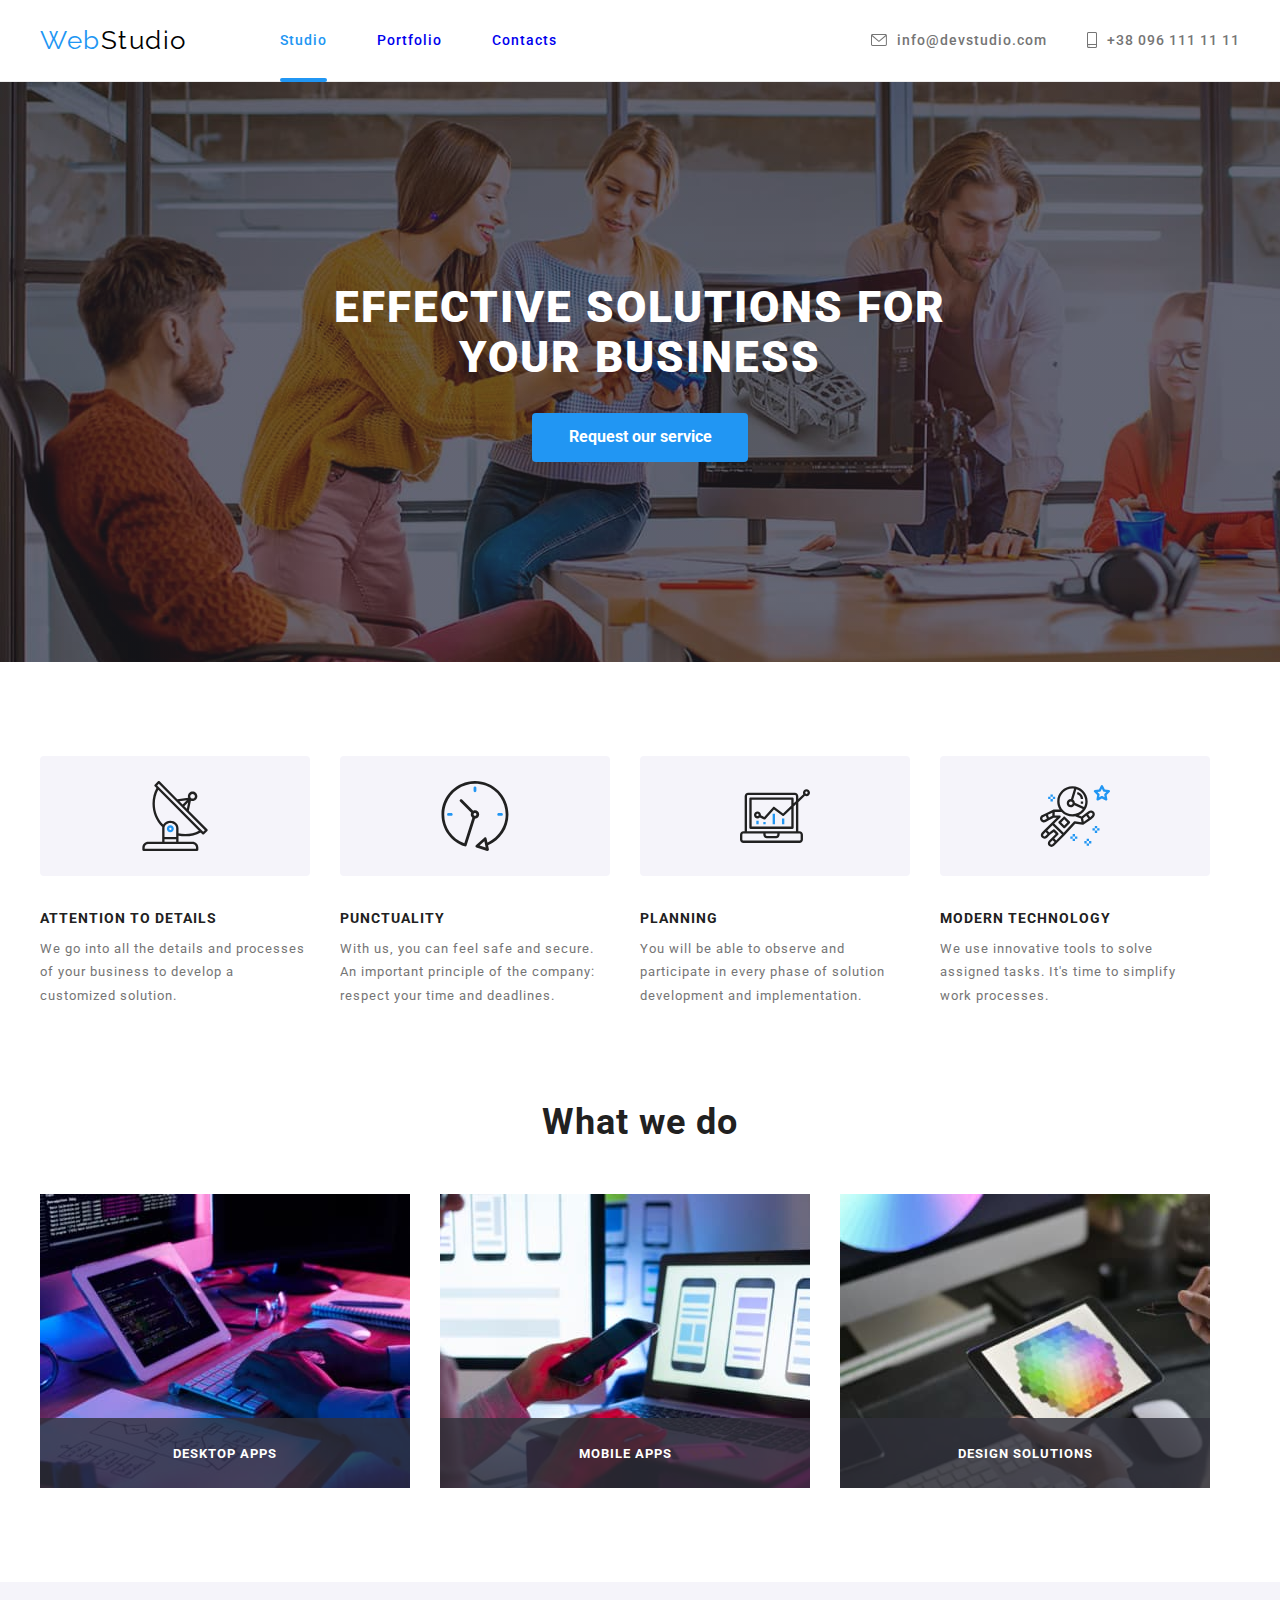
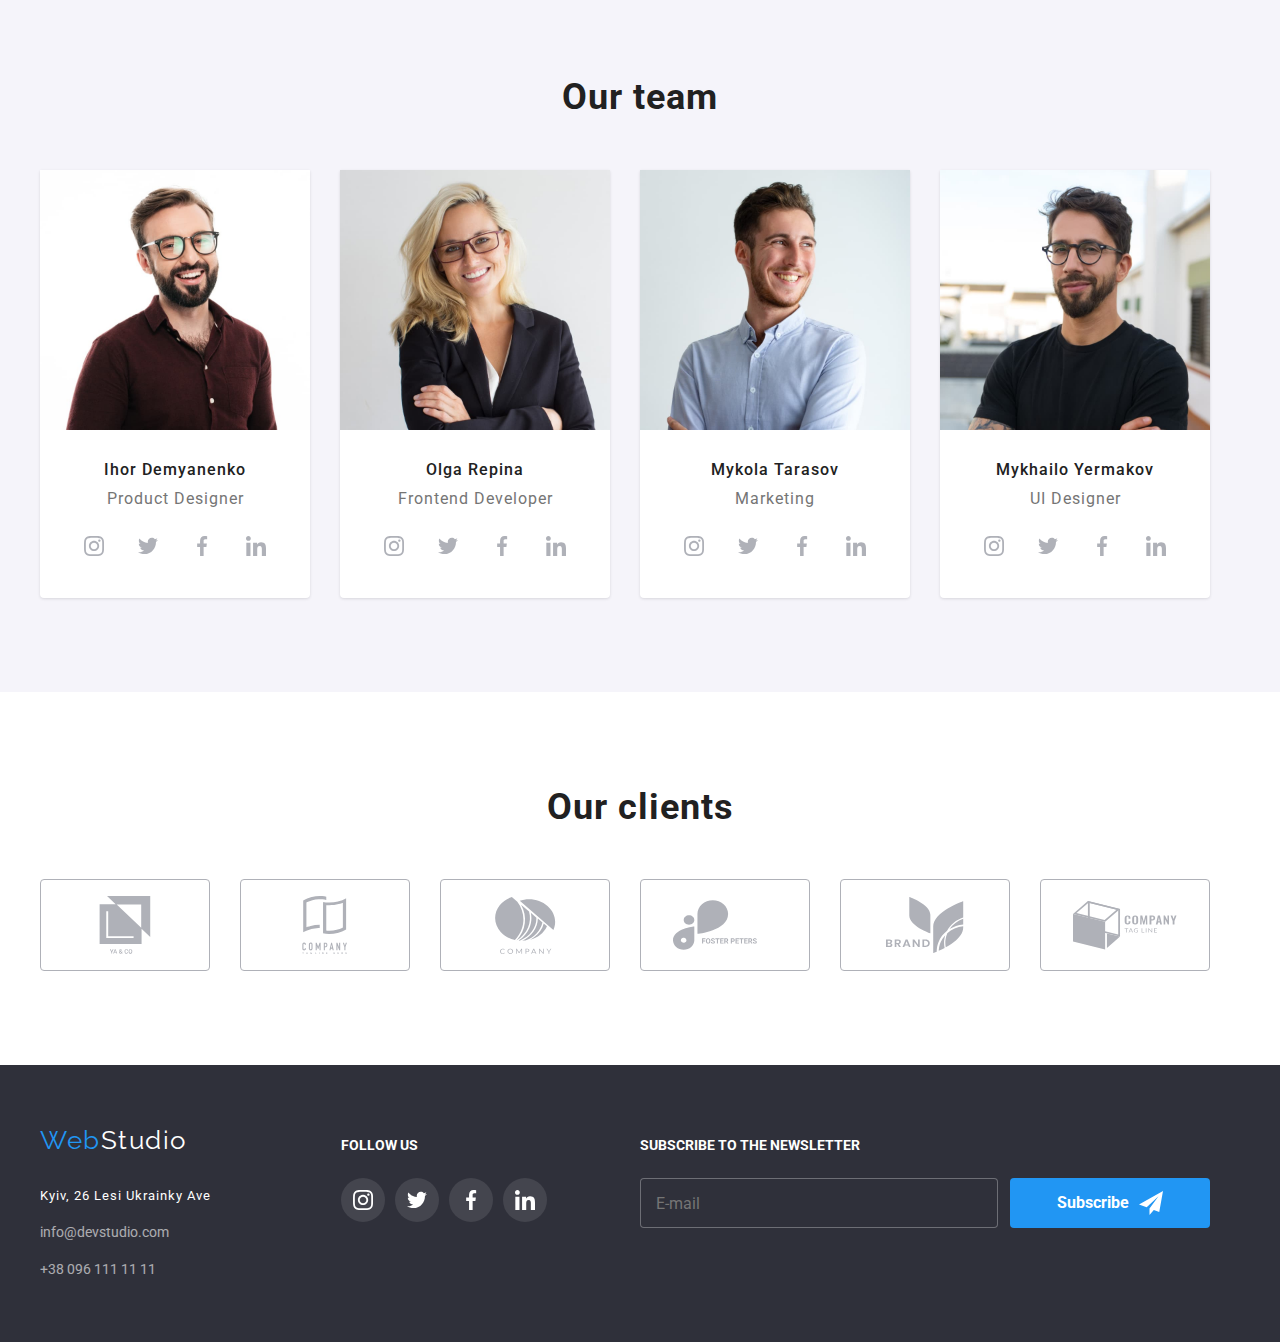
==== index.html @ 7ec3dda8 "1st commit from last repo" ====
<!DOCTYPE html>
<html lang="en">
<head>
    <meta charset="UTF-8">
    <meta name="viewport" content="width=device-width, initial-scale=1.0">
    <title>Web Studio</title>
    <link rel="shortcut icon" href="/images/WSLogo.png" type="image/png">
    <link rel="preconnect" href="https://fonts.googleapis.com">
    <link rel="preconnect" href="https://fonts.gstatic.com" crossorigin>
    <link href="https://fonts.googleapis.com/css2?family=Raleway:wght@700&family=Roboto:wght@400;500;700;900&display=swap" rel="stylesheet">
    <link
    rel="stylesheet"
    href="https://cdnjs.cloudflare.com/ajax/libs/modern-normalize/2.0.0/modern-normalize.min.css"
     />
    <link rel="stylesheet" href="./css/styles.css">
</head>
<body>
<!--Header-->
    <header class="header">
<div class="container">
    <nav class="header-nav">
        <!-- Logo -->
        <a class="logo" href="./index.html"><span class="logo-web">Web</span><span class="logo-studio">Studio</span></a>
        <!-- Navigation -->
        <ul class="navigation">
            <li><a class="link current" href="./index.html">Studio</a></li>
            <li><a class="link" href="./portfolio.html">Portfolio</a></li>
            <li><a class="link" href="./contacts.html">Contacts</a></li>
        </ul>
        <div class="header-contacts">
            <a class="header-contacts-item" href="info@devstudio.com">
                <svg class="header-icon" width="16" height="12">
                    <use href="./images/icons.svg#mailIcon"></use>
                </svg>
                info@devstudio.com</a>
            <a class="header-contacts-item" href="tel:+380961111111">
                <svg class="header-icon" width="10" height="16">
                    <use href="./images/icons.svg#phoneIcon"></use>
                </svg>
                +38 096 111 11 11</a>
        </div>  
    </nav>
</div>
    </header>
<!-- Main -->
    <main>
<!-- Hero -->
        <section class="hero overlay">
            <h1 class="hero-title">Effective solutions for <br> your business</h1>
            <button data-modal-open type="button" class="hero-button">Request our service</button>
        </section>
<!-- Advantages -->
        <section class="section no-padding-bottom">
            <div class="container">
            <h2 class="advantages-title">Our advantages</h2>
            <ul class="advantages-list">
                <li class="advantages-item icon-antenna">
                    <svg class="advantages-icon">
                        <use href="./images/icons.svg#antennaIcon"></use>
                    </svg>
                    <h3>ATTENTION TO DETAILS</h3>
                    <p>We go into all the details and processes of your business to develop a customized solution.</p>
                </li>
                <li class="advantages-item icon-clock">
                    <svg class="advantages-icon">
                        <use href="./images/icons.svg#clockIcon"></use>
                    </svg>
                    <h3>PUNCTUALITY</h3>
                    <p>With us, you can feel safe and secure. An important principle of the company: respect your time and deadlines.</p>
                </li>
                <li class="advantages-item icon-schedule">
                    <svg class="advantages-icon">
                        <use href="./images/icons.svg#scheduleIcon"></use>
                    </svg>
                    <h3>PLANNING</h3>
                    <p>You will be able to observe and participate in every phase of solution development and implementation.</p>
                </li>
                <li class="advantages-item icon-astronaut">
                    <svg class="advantages-icon">
                        <use href="./images/icons.svg#astronautIcon"></use>
                    </svg>
                    <h3>MODERN TECHNOLOGY</h3>
                    <p>We use innovative tools to solve assigned tasks. It's time to simplify work processes.</p>
                </li>
            </ul>
        </div>
        </section>
<!-- What apps we doing -->
        <section class="section">
            <div class="container">
            <h2>What we do</h2>
            <ul class="doing-list">
                <li class="doing-item">
                    <img src="./images/pcImg.jpg" alt="PC apps" width="370">
                    <p class="doing-item-overlay">DESKTOP APPS</p>
                </li>
                <li class="doing-item">
                    <img src="./images/mobileImg.jpg" alt="Mobile apps" width="370">
                    <p class="doing-item-overlay">MOBILE APPS</p>
                </li>
                <li class="doing-item">
                    <img src="./images/tabletImg.jpg" alt="Tablet apps" width="370">
                    <p class="doing-item-overlay">DESIGN SOLUTIONS</p>
                </li>
            </ul>
        </div>
        </section>
<!-- Our team -->
        <section class="section team-section">
            <div class="container">
            <h2>Our team</h2>
            <ul class="team-list">
                <li class="team-list-item">
                    <img src="./images/teamImg1.jpg" alt="Ihor Demyanenko" width="270">
                        <h3 class="team-name">Ihor Demyanenko</h3>
                        <p class="job-title">Product Designer</p>
                <ul class="social-list">
                    <li class="social-list-item">
                        <a href="instagram.com">
                            <svg class="social-icon">
                                <use href="./images/icons.svg#instagramIcon"></use>
                            </svg>
                        </a>
                    </li>
                    <li class="social-list-item">
                        <a href="twitter.com">
                            <svg class="social-icon">
                                <use href="./images/icons.svg#twitterIcon"></use>
                            </svg>
                        </a>
                    </li>
                    <li class="social-list-item">
                        <a href="facebook.com">
                            <svg class="social-icon">
                                <use href="./images/icons.svg#facebookIcon"></use>
                            </svg>
                        </a>
                    </li>
                    <li class="social-list-item">
                        <a href="linkedin.com">
                            <svg class="social-icon">
                                <use href="./images/icons.svg#linkedinIcon"></use>
                            </svg>
                        </a>
                    </li>
                </ul>
                </li>
                <li class="team-list-item">
                  <img src="./images/teamImg2.jpg" alt="Olga Repina" width="270">
                        <h3 class="team-name">Olga Repina</h3>
                        <p class="job-title">Frontend Developer</p>
                    <ul class="social-list">
                        <li class="social-list-item">
                            <a href="instagram.com">
                                <svg class="social-icon">
                                    <use href="./images/icons.svg#instagramIcon"></use>
                                </svg>
                            </a>
                        </li>
                        <li class="social-list-item">
                            <a href="twitter.com">
                                <svg class="social-icon">
                                    <use href="./images/icons.svg#twitterIcon"></use>
                                </svg>
                            </a>
                        </li>
                        <li class="social-list-item">
                            <a href="facebook.com">
                                <svg class="social-icon">
                                    <use href="./images/icons.svg#facebookIcon"></use>
                                </svg>
                            </a>
                        </li>
                        <li class="social-list-item">
                            <a href="linkedin.com">
                                <svg class="social-icon">
                                    <use href="./images/icons.svg#linkedinIcon"></use>
                                </svg>
                            </a>
                        </li>
                    </ul>
                </li>
                <li class="team-list-item">
                  <img src="./images/teamImg3.jpg" alt="Mykola Tarasov" width="270">
                        <h3 class="team-name">Mykola Tarasov</h3>
                        <p class="job-title">Marketing</p>
                    <ul class="social-list">
                        <li class="social-list-item">
                            <a href="instagram.com">
                                <svg class="social-icon">
                                    <use href="./images/icons.svg#instagramIcon"></use>
                                </svg>
                            </a>
                        </li>
                        <li class="social-list-item">
                            <a href="twitter.com">
                                <svg class="social-icon">
                                    <use href="./images/icons.svg#twitterIcon"></use>
                                </svg>
                            </a>
                        </li>
                        <li class="social-list-item">
                            <a href="facebook.com">
                                <svg class="social-icon">
                                    <use href="./images/icons.svg#facebookIcon"></use>
                                </svg>
                            </a>
                        </li>
                        <li class="social-list-item">
                            <a href="linkedin.com">
                                <svg class="social-icon">
                                    <use href="./images/icons.svg#linkedinIcon"></use>
                                </svg>
                            </a>
                        </li>
                    </ul>
                </li>
                <li class="team-list-item">
                    <img src="./images/teamImg4.jpg" alt="Mykhailo Yermakov" width="270">
                        <h3 class="team-name">Mykhailo Yermakov</h3>
                        <p class="job-title">UI Designer</p>
                    <ul class="social-list">
                        <li class="social-list-item">
                            <a href="instagram.com">
                                <svg class="social-icon">
                                    <use href="./images/icons.svg#instagramIcon"></use>
                                </svg>
                            </a>
                        </li>
                        <li class="social-list-item">
                            <a href="twitter.com">
                                <svg class="social-icon">
                                    <use href="./images/icons.svg#twitterIcon"></use>
                                </svg>
                            </a>
                        </li>
                        <li class="social-list-item">
                            <a href="facebook.com">
                                <svg class="social-icon">
                                    <use href="./images/icons.svg#facebookIcon"></use>
                                </svg>
                            </a>
                        </li>
                        <li class="social-list-item">
                            <a href="linkedin.com">
                                <svg class="social-icon">
                                    <use href="./images/icons.svg#linkedinIcon"></use>
                                </svg>
                            </a>
                        </li>
                    </ul>
                </li>
            </ul>
        </div>
        </section>
    </main>
<!-- Our clients -->
        <section class="section">
        <div class="container">
            <h2>Our clients</h2>
            <ul class="clients-list">
                <a href="">
                    <li class="clients-list-item">
                        <svg class="client-icon">
                            <use href="./images/icons.svg#clientIcon1"></use>
                        </svg>
                    </li>
                </a>
                <a href="">
                    <li class="clients-list-item">
                        <svg class="client-icon">
                            <use href="./images/icons.svg#clientIcon2"></use>
                        </svg>
                    </li>
                </a>
                <a href="">
                    <li class="clients-list-item">
                        <svg class="client-icon">
                            <use href="./images/icons.svg#clientIcon3"></use>
                        </svg>
                    </li>
                </a>
                <a href="">
                    <li class="clients-list-item">
                        <svg class="client-icon">
                            <use href="./images/icons.svg#clientIcon4"></use>
                        </svg>
                    </li>
                </a>
                <a href="">
                    <li class="clients-list-item">
                        <svg class="client-icon">
                            <use href="./images/icons.svg#clientIcon5"></use>
                        </svg>
                    </li>
                </a>
                <a href="">
                    <li class="clients-list-item">
                        <svg class="client-icon">
                            <use href="./images/icons.svg#clientIcon6"></use>
                        </svg>
                    </li>
                </a>
            </ul>
        </div>
        </section>
<!-- Footer -->
    <footer class="footer">
    <div class="container footer-blocks">
<!-- Logo -->
    <div class="logo-address-block">
        <a class="logo" href="./index.html"><span class="logo-web">Web</span><span class="logo-studio-footer">Studio</span></a>
<!-- Address -->
        <address class="footer-address-block">
                <p class="footer-address">Kyiv, 26 Lesi Ukrainky Ave</p>
                <a class="footer-contacts-item email" href="info@devstudio.com">info@devstudio.com</a> <br>
                <a class="footer-contacts-item" href="tel:+380961111111">+38 096 111 11 11</a>
        </address>
    </div>
<!-- Follow Us -->
        <div class="follow-us-block">
            <strong class="follow-title">FOLLOW US</strong>
            <ul class="follow-list">
                <li class="follow-list-item">
                    <a href="instagram.com">
                        <svg class="social-icon">
                            <use href="./images/icons.svg#instagramIcon"></use>
                        </svg>
                    </a>
                </li>
                <li class="follow-list-item">
                    <a href="twitter.com">
                        <svg class="social-icon">
                            <use href="./images/icons.svg#twitterIcon"></use>
                        </svg>
                    </a>
                </li>
                <li class="follow-list-item">
                    <a href="facebook.com">
                        <svg class="social-icon">
                            <use href="./images/icons.svg#facebookIcon"></use>
                        </svg>
                    </a>
                </li>
                <li class="follow-list-item">
                    <a href="linkedin.com">
                        <svg class="social-icon">
                            <use href="./images/icons.svg#linkedinIcon"></use>
                        </svg>
                    </a>
                </li>
            </ul>
        </div>
 <!-- Subscribe -->
        <div class="subscribe-block">
            <strong class="follow-title">SUBSCRIBE TO THE NEWSLETTER</strong>
            <form class="subscribe-form">
                <label for="user-email">
                  <input id="user-email" class="email-input" type="email" name="email" placeholder="E-mail" required />
                </label>
                <button class="subscribe-button" type="submit">Subscribe
                    <svg class="send-icon" width="24" height="24">
                        <use href="./images/icons.svg#sendIcon"></use>
                    </svg>
                </button>
              </form>
        </div>
    </div>
    </footer>
<!-- MODAL -->
    <div class="backdrop is-hidden" data-modal>
        <div class="modal">
            <button data-modal-close class="close-button">
                <svg class="close-icon">
                    <use href="./images/icons.svg#closeIcon"></use>
                </svg>
            </button>
            <p class="modal-title">Leave your details, we will call you back</p>
            <form class="client-form" name="client-form" autocomplete="off">
            <div class="form-field">
                <label class="label-title" for="name">
                  Name
                </label>
                <input class="form-input" type="text" name="name" id="name" required />
                <svg class="new-client-icon" width="12" height="12">
                    <use href="./images/icons.svg#clientNameIcon"></use>
                </svg>
            </div>
            <div class="form-field">
                <label class="label-title" for="phone">
                  Phone number  
                </label>
                <input class="form-input" type="tel" name="phone" id="phone" required />
                <svg class="new-client-icon" width="13" height="13">
                    <use href="./images/icons.svg#clientPhoneIcon"></use>
                </svg>
            </div>
            <div class="form-field">
                <label class="label-title" for="email">
                  Email
                </label>
                <input class="form-input" type="email" name="email" id="email" required />
                <svg class="new-client-icon" width="15" height="12">
                    <use href="./images/icons.svg#clientMailIcon"></use>
                </svg>
            </div>
            <div class="form-field">
                <label class="label-title" for="message">
                  Message
                </label>
                <textarea class="form-message" name="message" id="message" placeholder="Enter your message here..."></textarea>
            </div>   
                <label class="checkbox-label">
                <input type="checkbox" class="checkbox" name="checkbox" unchecked />
                <svg class="checkbox-icon" width="16" height="15">
                    <use class="icon-unchecked" href="./images/icons.svg#uncheckIcon"></use>
                    <use class="icon-checked" href="./images/icons.svg#checkIcon"></use>
                </svg>
                I agree and accept<a href=""><span class="text-agreement">The terms of the agreement</span></a>
                </label>
                <button class="input-button" type="submit">Submit</button>
              </form>
        </div>
    </div>
    <script src="./js/modal.js"></script>
</body>
</html>
---- css/styles.css ----
:root {
    --accent-color: #2196F3;
    --secondary-color: #757575;
    --white-color: #FFFFFF;
    --background-color: #2F303A;
    --background-secondary-color: #F5F4FA;
}

html {
    box-sizing: border-box;
}

*, 
*::before,
*::after {
    box-sizing: inherit;
}

body {
    font-family: 'Roboto', sans-serif;
    color: #212121;
}

a {
    text-decoration: none;
    padding: 0;
    margin: 0;
}

a:visited {
    color: inherit;
}

h1 {
    margin-top: 0;
    margin-right: auto;
    margin-bottom: 0;
    margin-left: auto;
}

h2 {
    font-weight: 700;
    font-size: 36px;
    line-height: 1.2;
    letter-spacing: 1px;
    text-align: center;

    margin-top: 0;
    margin-right: auto;
    margin-bottom: 50px;
    margin-left: auto;
}

h3 {
    font-weight: 700;
    font-size: 14px;
    line-height: 1.2;
    letter-spacing: 1px;

    margin-top: 0;
    margin-right: auto;
    margin-bottom: 10px;
    margin-left: auto;
}

p {
    font-size: 13px;
    line-height: 1.8;
    letter-spacing: 1px;
    color: var(--secondary-color);
    margin: 0;
  
}

ul {
    list-style: none;
    padding: 0;
    margin: 0;
}

address {
    font-style: normal;
}

.container {
    width: 1230px;
    padding-left: 15px;
    padding-right: 15px;
    margin-right: auto;
    margin-left: auto;
}

.section {
    padding-top: 94px;
    padding-bottom: 94px;
}

.section.no-padding-bottom {
    
    padding-bottom: 0;
}

.section.no-padding-top {
    padding-top: 0;
}

/* HEADER */

.logo {
    font-family: 'Raleway';
    font-size: 26px;
    line-height: 1.2;
    letter-spacing: 1.5px;

}
.logo-web {
    color: var(--accent-color);
    

}

.logo-studio {
    color: #000000;
}

.link {
    display: block;
    padding-top: 32px;
    padding-bottom: 32px;

    font-weight: 500;
    font-size: 14px;
    line-height: 1.2;
    letter-spacing: 1px;

    transition: color 250ms cubic-bezier(0.4, 0, 0.2, 1);
}

.link:hover, 
.link:focus {
    color: var(--accent-color);
}

.link.current {
    position: relative;
 
    color: var(--accent-color);
}

.link.current::after {
    position: absolute;
    bottom: -1px;
    left: 0;
    content: '';
    width: 100%;
    height: 4px;
    border-radius: 2px;

    background-color: var(--accent-color);
}

.header {
    border-bottom: solid 1px;
    border-color: #ECECEC;
}

.header-nav {
    display: flex;
    align-items: center;
}

.navigation {
    display: flex;
    gap: 50px;
    margin-left: 93px;
}

.header-contacts {
    display: flex;
    gap: 40px;
    margin-left: auto;
}

.header-icon {
    margin-right: 10px;
}

.header-contacts-item {
    display: inline-flex;
    align-items: center;
    padding-top: 32px;
    padding-bottom: 32px;

    color: var(--secondary-color);
    font-weight: 500;
    font-size: 14px;
    line-height: 1.2;
    letter-spacing: 1px;

    fill: var(--secondary-color);

    transition: color 250ms cubic-bezier(0.4, 0, 0.2, 1),
                fill 250ms cubic-bezier(0.4, 0, 0.2, 1);
}

.header-contacts-item:hover,
.header-contacts-item:focus {
    color: var(--accent-color);
    fill: var(--accent-color);
}

/* STUDIO PAGE */

/* HERO */

.overlay {
    max-width: 1600px;
    margin-left: auto;
    margin-right: auto;
    background-image: linear-gradient(to right,
    rgba(47, 48, 58, 0.4),
    rgba(47, 48, 58, 0.4)
), url("../images/heroImg.jpeg");
    background-color: var(--background-color);
}

.hero {
    display: flex;
    flex-direction: column;
    align-items: center;
  
}

.hero-title {
    color: var(--white-color);
    text-transform: uppercase;
    text-align: center;
    font-weight: 900;
    font-size: 44px;
    line-height: 1,36;
    letter-spacing: 2px;

    margin-top: 200px;
    margin-bottom: 30px;
}

.hero-button {
    font-weight: 700;
    line-height: 1.8;
    text-align: center;
    background-color: var(--accent-color);
    color: var(--white-color);

    width: 216px;
    padding: 10px 32px;
    margin-bottom: 200px;
    border-radius: 4px;
    border:none;
    cursor: pointer;

    transition: background-color 250ms cubic-bezier(0.4, 0, 0.2, 1),
                color 250ms cubic-bezier(0.4, 0, 0.2, 1);
}

.hero-button:hover,
.hero-button:focus {
    background-color: var(--white-color);
    color: var(--accent-color);  
}

/* ADVANTEGES */

.advantages-title {
    display: none;
}

.advantages-list {
    display: flex;
    gap: 30px;
}

.advantages-item {
    width: 270px;
}

.advantages-icon {
    width: 270px;
    height: 120px;
    padding: 25px 100px;
    background-color: var(--background-secondary-color);
    border-radius: 4px;
    margin-bottom: 30px;
}

/* DOING LIST */

.doing-list {
    
    display: flex;
    gap: 30px;
}

.doing-item {
    display: flex;
    position: relative;
}

.doing-item-overlay {
    display: flex;
    position: absolute;
    left: 0;
    bottom: 0;
    width: 370px;
    height: 70px;
    align-items: center;
    justify-content: center;

    font-weight: 700;
    line-height: 1.17;
    color: var(--white-color);
    letter-spacing: 1px;
    background-color: rgba(47, 48, 58, 0.8);
}

/* OUR TEAM */

.team-section {
    background-color: var(--background-secondary-color);
}

.team-list {
    display: flex;
    gap: 30px;

}

.team-list-item {
    display: flex;
    flex-direction: column;
    text-align: center;
    background-color: var(--white-color);

    border-bottom-right-radius: 4px;
    border-bottom-left-radius: 4px;

    box-shadow: 0px 2px 1px 0px rgba(0, 0, 0, 0.2);
    box-shadow: 0px 1px 1px 0px rgba(0, 0, 0, 0.14);
    box-shadow: 0px 1px 3px 0px rgba(0, 0, 0, 0.12);


    transition: box-shadow 250ms cubic-bezier(0.4, 0, 0.2, 1);
}

.team-list-item:hover,
.team-list-item:focus {
    box-shadow: 0px 4px 4px 0px rgba(0, 0, 0, 0.25);
}

.team-name {
    font-size: 16px;
    font-weight: 500;

    margin-top: 30px;
    margin-bottom: 10px;
}
.job-title {
    font-size: 16px;
    line-height: 1.2;
}

.social-list {
    display: flex;
    gap: 10px;
    justify-content: center;
    margin-top: 16px;
    margin-bottom: 30px;
}

.social-list-item {
    display: flex;
    justify-content: center;
    align-items: center;
    width: 44px;
    height: 44px;
    padding: 12px;
    background-color: var(--white-color);
    border-radius: 50px;
    cursor: pointer;

    fill: #AFB1B8;

    transition: background-color 250ms cubic-bezier(0.4, 0, 0.2, 1),
                fill 250ms cubic-bezier(0.4, 0, 0.2, 1);
}

.social-list-item:hover,
.social-list-item:focus {
    background-color: var(--accent-color);
    fill: var(--white-color);
}

.social-icon {
    display: block;
    width: 20px;
    height: 20px;
}

/* OUR CLIENTS */

.clients-list {
    display: flex;
    gap: 30px;
}

.clients-list-item {
    display: flex;
    justify-content: center;
    width: 170px;
    height: 92px;
    border: 1px solid #AFB1B8;
    border-radius: 4px;
    background-size: contain;
    padding: 16px 32px;
    background-size: contain;
    fill: #AFB1B8;

    transition: border-color 250ms cubic-bezier(0.4, 0, 0.2, 1),
                fill 250ms cubic-bezier(0.4, 0, 0.2, 1);
}

.clients-list-item:hover,
.clients-list-item:focus {
    border-color: var(--accent-color);
    fill: var(--accent-color);
}

/* FOOTER */

.footer {
    background-color: var(--background-color);
    padding-top: 60px;
    padding-bottom: 60px;
}

.logo-studio-footer {
    color: var(--white-color);
}

.footer-blocks {
    display: flex;
}

.logo-address-block {
    display: flex;
    flex-direction: column;
}
.footer-address-block {
    display: block;
    flex-direction: column;
    width: 231px;
}
.footer-address {
    color: var(--white-color);
    margin-top: 28px;
}

.footer-contacts-item {
    font-size: 14px;
    line-height: 1.8;
    letter-spacing: 1 px;
    color: var(--white-color);
    opacity: 0.6;

    transition: color 250ms cubic-bezier(0.4, 0, 0.2, 1);
}

.footer-contacts-item:hover,
.footer-contacts-focus {
    color: var(--accent-color);
}

.email {
    display: inline-block;
    margin-bottom: 12px;
    margin-top: 12px;
}

.follow-us-block {
    display: flex;
    flex-direction: column;
    margin-top: 8px;
    margin-left: 70px;
    gap: 20px;
}

.follow-title {
    font-size: 14px;
    line-height: 1.8;
    letter-spacing: 1 px;
    color: var(--white-color);
}

.follow-list {
    display: flex;
    gap: 10px;
}

.follow-list-item {
    display: flex;
    justify-content: center;
    align-items: center;
    width: 44px;
    height: 44px;
    padding: 12px;
    background-color: rgba(255, 255, 255, 0.1);
    border-radius: 50px;
    cursor: pointer;

    fill: var(--white-color);

    transition: background-color 250ms cubic-bezier(0.4, 0, 0.2, 1);
}

.follow-list-item:hover,
.follow-list-item:focus {
    background-color: var(--accent-color);
}

.folow-list-img {
    display: block;
}

.subscribe-block {
    display: flex;
    flex-direction: column;
    margin-top: 8px;
    margin-left: 93px;
    gap: 20px;
}

.subscribe-form {
    display: flex;
    gap: 12px;
}

.email-input {
    width: 358px;
    height: 50px;
    padding-top: 15px;
    padding-bottom: 15px;
    padding-left: 15px;
    background-color: var(--background-color);
    border: rgba(255, 255, 255, 0.3) solid 1px;
    border-radius: 4px;
   
    color: var(--accent-color);

    transition: border 250ms cubic-bezier(0.4, 0, 0.2, 1);
   
}

.email-input:hover,
.email-input:focus {
    border: var(--accent-color) solid 1px;
}

.subscribe-button {
    display: inline-flex;
    justify-content: center;
    align-items: center;
    width: 200px;
    height: 50px;
    padding-top: 10px;
    padding-bottom: 10px;
    cursor: pointer;

    font-weight: 700;
    line-height: 1.8;
    text-align: center;
    background-color: var(--accent-color);
    color: var(--white-color);
    border: none;
    border-radius: 4px;

    transition: background-color 250ms cubic-bezier(0.4, 0, 0.2, 1),
                color 250ms cubic-bezier(0.4, 0, 0.2, 1);
}

.subscribe-button:hover,
.subscribe-button:focus {
    background-color: var(--white-color);
    color: var(--accent-color);  
}

.send-icon {
    margin-left: 10px;
    fill: var(--white-color);

    transition: fill 250ms cubic-bezier(0.4, 0, 0.2, 1);
}

.subscribe-button:hover .send-icon,
.subscribe-button:focus .send-icon {
    fill: var(--accent-color); 
}

/* MODAL */

.backdrop {
    position: fixed;
    top: 0;
    left: 0;
    width: 100%;
    height: 100%;
    background-color: rgba(0, 0, 0, 0.2);
    opacity: 1;

    transition: opacity 250ms cubic-bezier(0.4, 0, 0.2, 1);
}

.backdrop.is-hidden {
    opacity: 0;
    pointer-events: none;
}

.backdrop.is-hidden .modal {
    transform: translate(-50%, -50%) scale(0.5);
}

.modal {
    position: absolute;
    top: 50%;
    left: 50%;
    width: 528px;
    height: 581px;
    background-color: rgba(255, 255, 255, 1);

    transform: translate(-50%, -50%) scale(1);
    transition: transform 250ms cubic-bezier(0.4, 0, 0.2, 1);
}

.close-button {
    position: absolute;
    top: 17px;
    right: 17px;
    width: 30px;
    height: 30px;

    display: flex;
    justify-content: center;
    align-items: center;

    border-radius: 50%;
    border-color: rgba(0, 0, 0, 0.1);
    background-color: var(--white-color);

    fill: #000000;

    transition: fill 250ms cubic-bezier(0.4, 0, 0.2, 1);
}

.close-button:hover,
.close-button:focus {
    fill: var(--accent-color);
}

.close-icon {
    display: block;
    width: 11px;
    height: 11px;
}

.modal-title {
    margin-top: 40px;
    margin-left: 40px;
    margin-right: 40px;
    margin-bottom: 12px;

    color:#212121;
    font-weight: 700;
    font-size: 20px;
    line-height: 1.2;
    letter-spacing: 1px;
    text-align: center;
}

.client-form {
    display: flex;
    flex-direction: column;
    gap: 10px;
    margin-bottom: 20px;
}

.form-field {
    position: relative;
    display: flex;
    flex-direction: column;
    margin-left: 40px;
    margin-right: 40px;
    gap: 4px;
}

.label-title {

    color: var(--secondary-color);
    font-weight: 400;
    font-size: 12px;
    line-height: 1.2;
    letter-spacing: 1px;
}

.form-input {
    
    width: 100%;
    height: 40px;
    padding-top: 12px;
    padding-right: 15px;
    padding-left: 40px;
    padding-bottom: 12px;
    border: rgba(33, 33, 33, 0.2) solid 1px;
    border-radius: 4px;
    transition: border 250ms cubic-bezier(0.4, 0, 0.2, 1);
    
}

.form-input:focus{
    border: var(--accent-color) solid 1px;

}

.new-client-icon {
    position: absolute;
    top: 32px;
    left: 15px; 
    fill: #212121;
    
    transition: fill 250ms cubic-bezier(0.4, 0, 0.2, 1);
}

.form-field:focus-within .new-client-icon {
    fill: var(--accent-color);
}

.form-message {
    width: 100%;
    height: 120px;
    padding: 12px 16px;
    resize: none;
    border: rgba(33, 33, 33, 0.2) solid 1px;
    border-radius: 4px;

    transition: border 250ms cubic-bezier(0.4, 0, 0.2, 1);
}

.form-message:focus {
    border: var(--accent-color) solid 1px;
  
}

.form-message::placeholder {
    color: rgba(117, 117, 117, 0.5);
}

.checkbox-label {
    display: flex;
    margin-top: 10px;
    margin-left: 50px;
    margin-right: 50px;
    justify-content: center;
    align-items: center;
    text-align: center;
    gap: 4px;
}

.checkbox {
    appearance: none;
}

.icon-checked {
    opacity: 0;
    transition: opacity 250ms cubic-bezier(0.4, 0, 0.2, 1);
  }
  .checkbox:checked + .checkbox-icon .icon-checked  {
    opacity: 1;
  }
  .icon-unchecked {
    opacity: 1;
    transition: opacity 250ms cubic-bezier(0.4, 0, 0.2, 1);
  }
  .checkbox:checked + .checkbox-icon .icon-unchecked  {
    opacity: 0;
  }

.text-agreement {
    color: var(--accent-color);
    text-decoration: underline;
}

.input-button {
    margin-left: auto;
    margin-right: auto;
    margin-top: 20px;
    width: 200px;
    height: 50px;
    padding-top: 10px;
    padding-bottom: 10px;
    cursor: pointer;

    font-weight: 700;
    line-height: 1.8;
    text-align: center;
    background-color: var(--accent-color);
    color: var(--white-color);
    border: none;
    border-radius: 4px;
    box-shadow: 0px 2px 2px 0px rgba(0, 0, 0, 0.15);

    transition: background-color 250ms cubic-bezier(0.4, 0, 0.2, 1),
                color 250ms cubic-bezier(0.4, 0, 0.2, 1),
                box-shadow 250ms cubic-bezier(0.4, 0, 0.2, 1);
}

/* PORTFOLIO PAGE */

/* BUTTONS-LIST */

.buttons-list {
    display: flex;
    justify-content: center;
    gap: 8px;
    margin-bottom: 50px;
}

.buttons-list-item {
    cursor: pointer;
    background-color: var(--background-secondary-color);
    font-family: inherit;
    font-weight: 500;
    font-size: 16px;
    line-height: 1.6;
    letter-spacing: 1px;
    border: none;
    border-radius: 4px;
    
    display: inline-block;
    padding-top: 6px;
    padding-right: 22px;
    padding-bottom: 6px;
    padding-left: 22px;
    text-align: center;

    transition: background-color 250ms cubic-bezier(0.4, 0, 0.2, 1),
                box-shadow 250ms cubic-bezier(0.4, 0, 0.2, 1),
                color 250ms cubic-bezier(0.4, 0, 0.2, 1);
}

.buttons-list-item:hover,
.buttons-list-item:focus {
    background-color: var(--accent-color);
    color: var(--white-color);

    box-shadow: 0px 2px 2px 0px rgba(0, 0, 0, 0.12);
    box-shadow: 0px 1px 2px 0px rgba(0, 0, 0, 0.08);
    box-shadow: 0px 3px 1px 0px rgba(0, 0, 0, 0.1);
}

/* PROJECTS LIST */

.project-list {
    display: flex;
    flex-wrap: wrap;
    gap: 30px;
}

.project-item {
    display: flex;
    flex-direction: column;
    align-items: center;

    box-shadow: 0px 2px 1px 0px rgba(0, 0, 0, 0.2);
    box-shadow: 0px 1px 1px 0px rgba(0, 0, 0, 0.14);
    box-shadow: 0px 1px 3px 0px rgba(0, 0, 0, 0.12);

    transition: box-shadow 250ms cubic-bezier(0.4, 0, 0.2, 1);

}

.project-item:hover,
.project-item:focus {
    box-shadow: 0px 4px 4px 0px rgba(0, 0, 0, 0.25);
}

.project-item-thumb {
    position: relative;
    overflow: hidden;
}

.project-item-text {
    position: absolute;
    top: 0;
    left: 0;

    display: flex;
    align-items: center;
    width: 370px;
    height: 294px;

    color: var(--white-color);
    font-size: 18px;
    line-height: 1.55;
    letter-spacing: 1px;
    background-color: var(--accent-color);
    padding: 63px 24px;
    opacity: 0;

    transform: translateY(-100%);

    transition: opacity 250ms cubic-bezier(0.4, 0, 0.2, 1),
                transform 250ms cubic-bezier(0.4, 0, 0.2, 1);
}

.project-item:hover .project-item-text {
    opacity: 0.9;
    
    transform: translateY(0);
   
}

.project-item:focus .project-item-text {
    opacity: 0.9;
   
    transform: translateY(0);
}

.project-name {
    font-weight: 700;
    font-size: 18px;
    line-height: 2;
    letter-spacing: 1px;

    width: 322px;
    margin-top: 20px;
    margin-right: 24px;
    margin-left: 24px;
    margin-bottom: 4px;
}

.project-subvision {
    font-size: 16px;
    line-height: 1.8;

    margin-bottom: 20px; 
    margin-right: 24px;
    margin-left: 24px;   
}
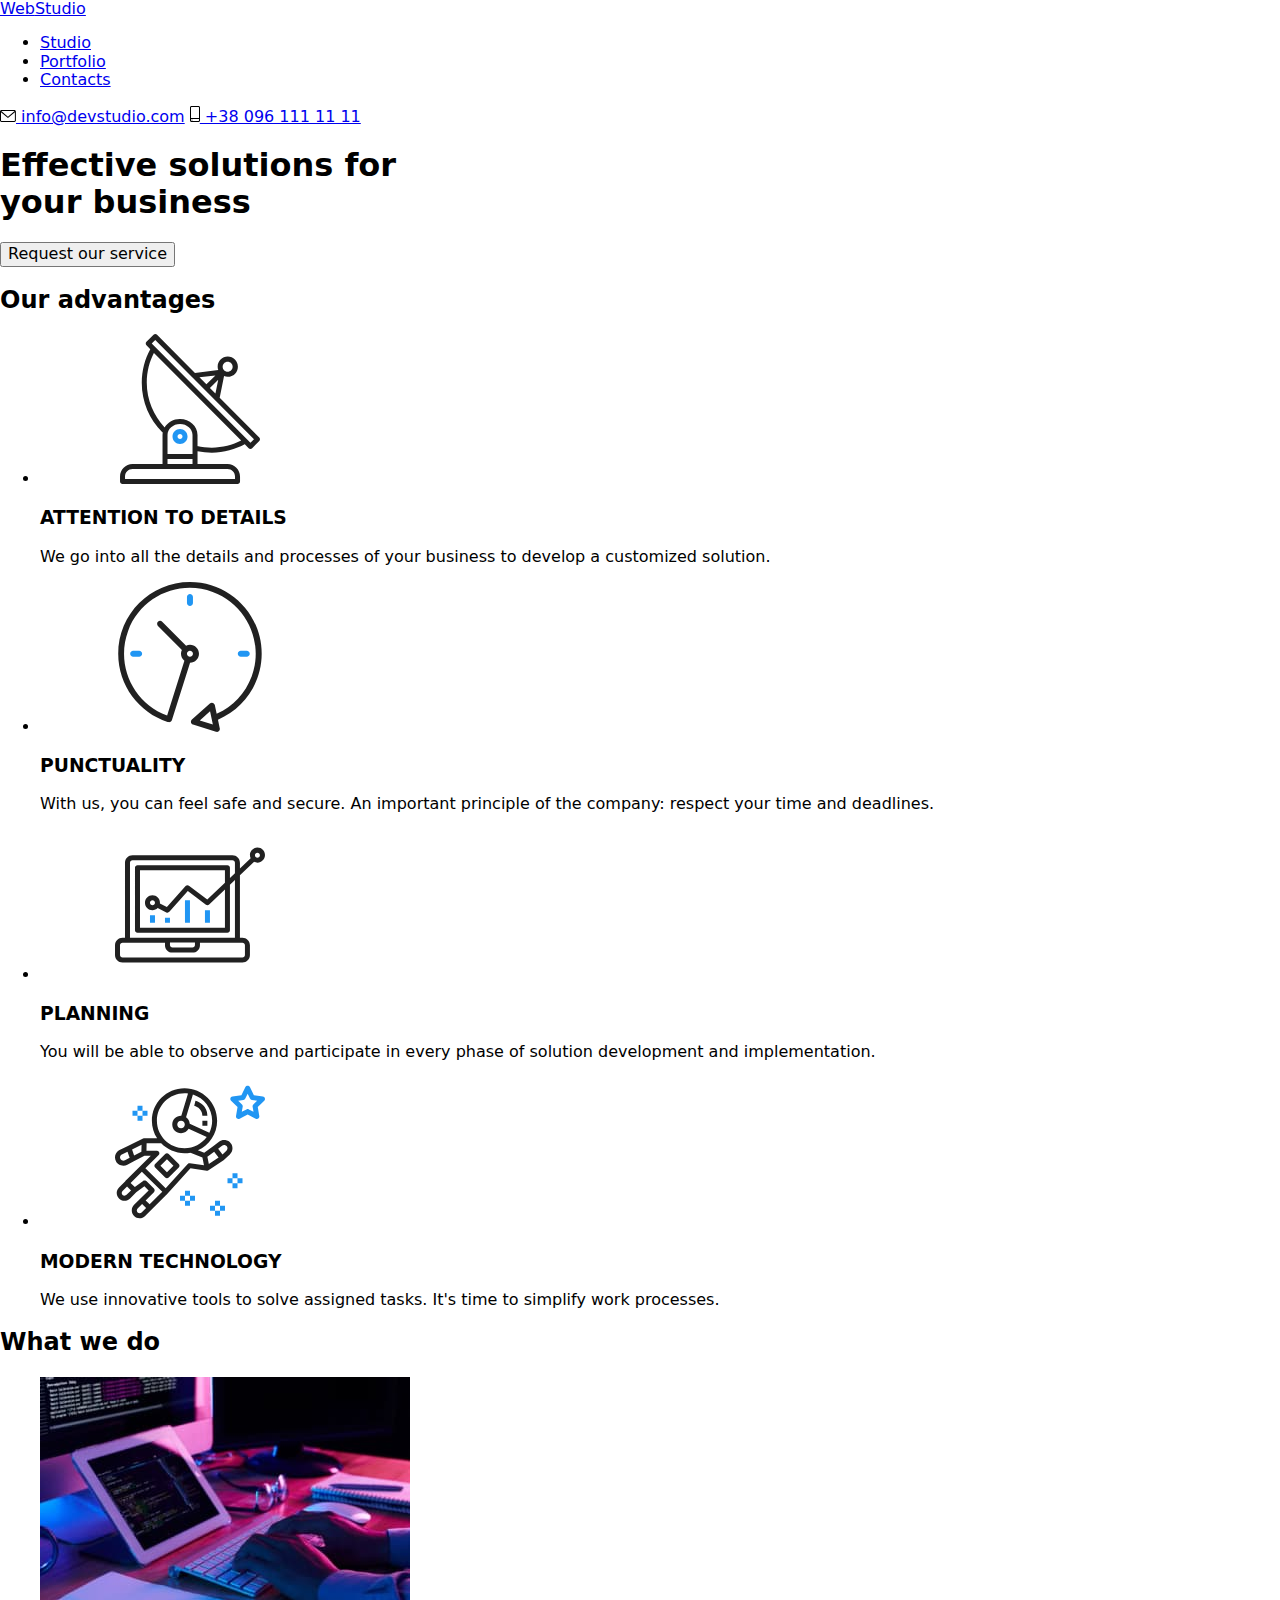
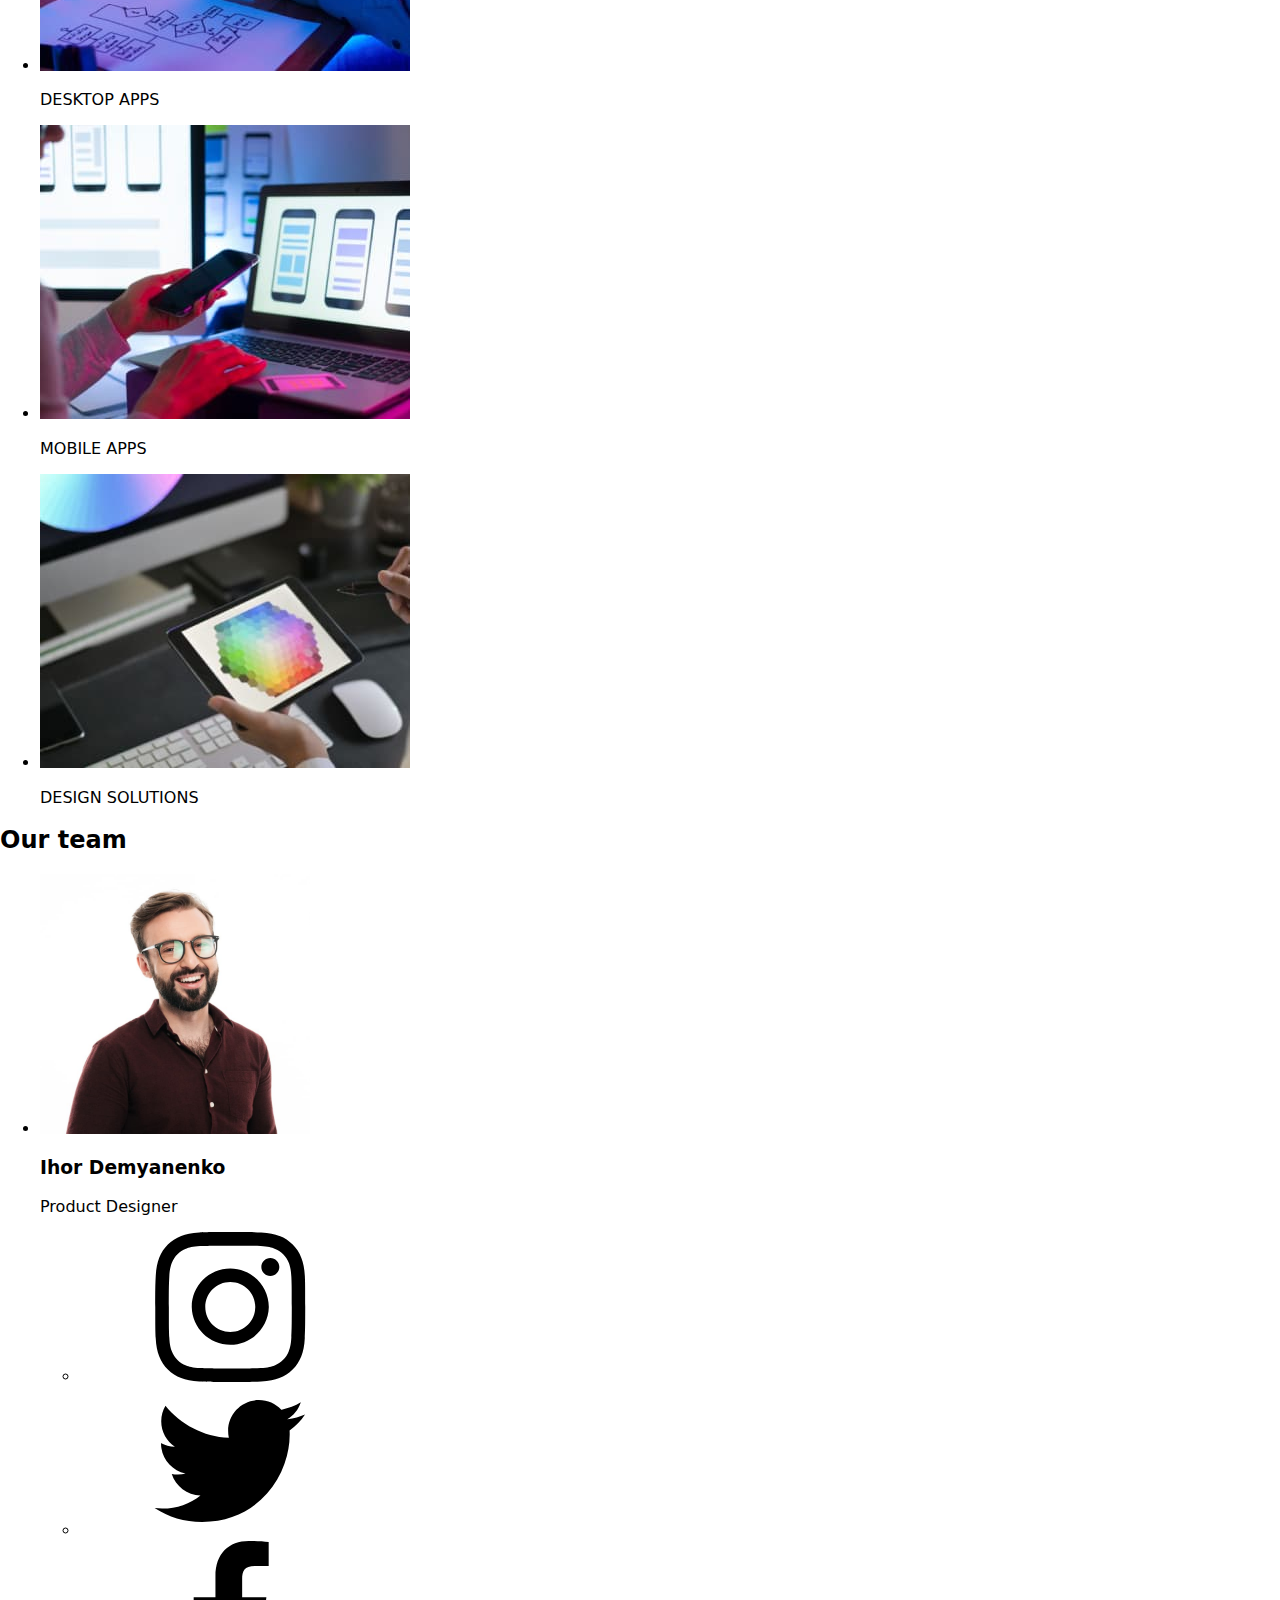
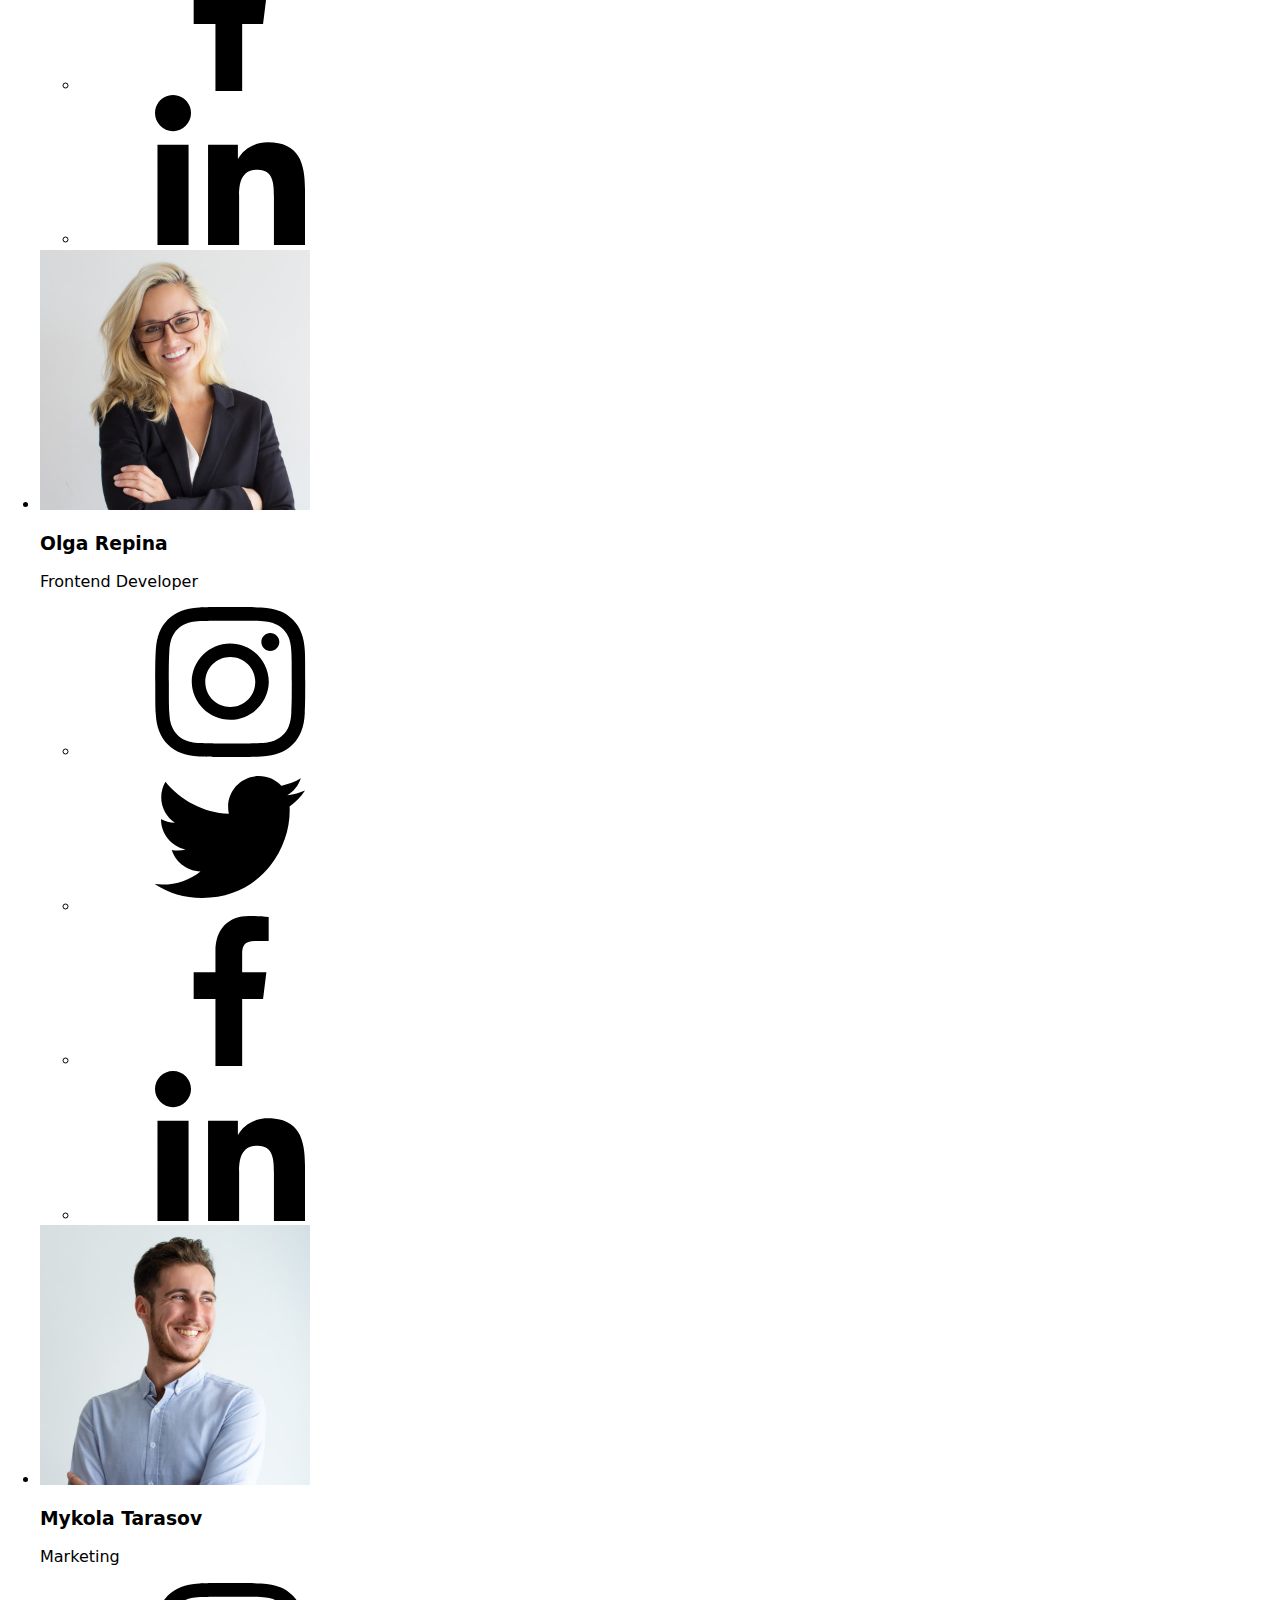
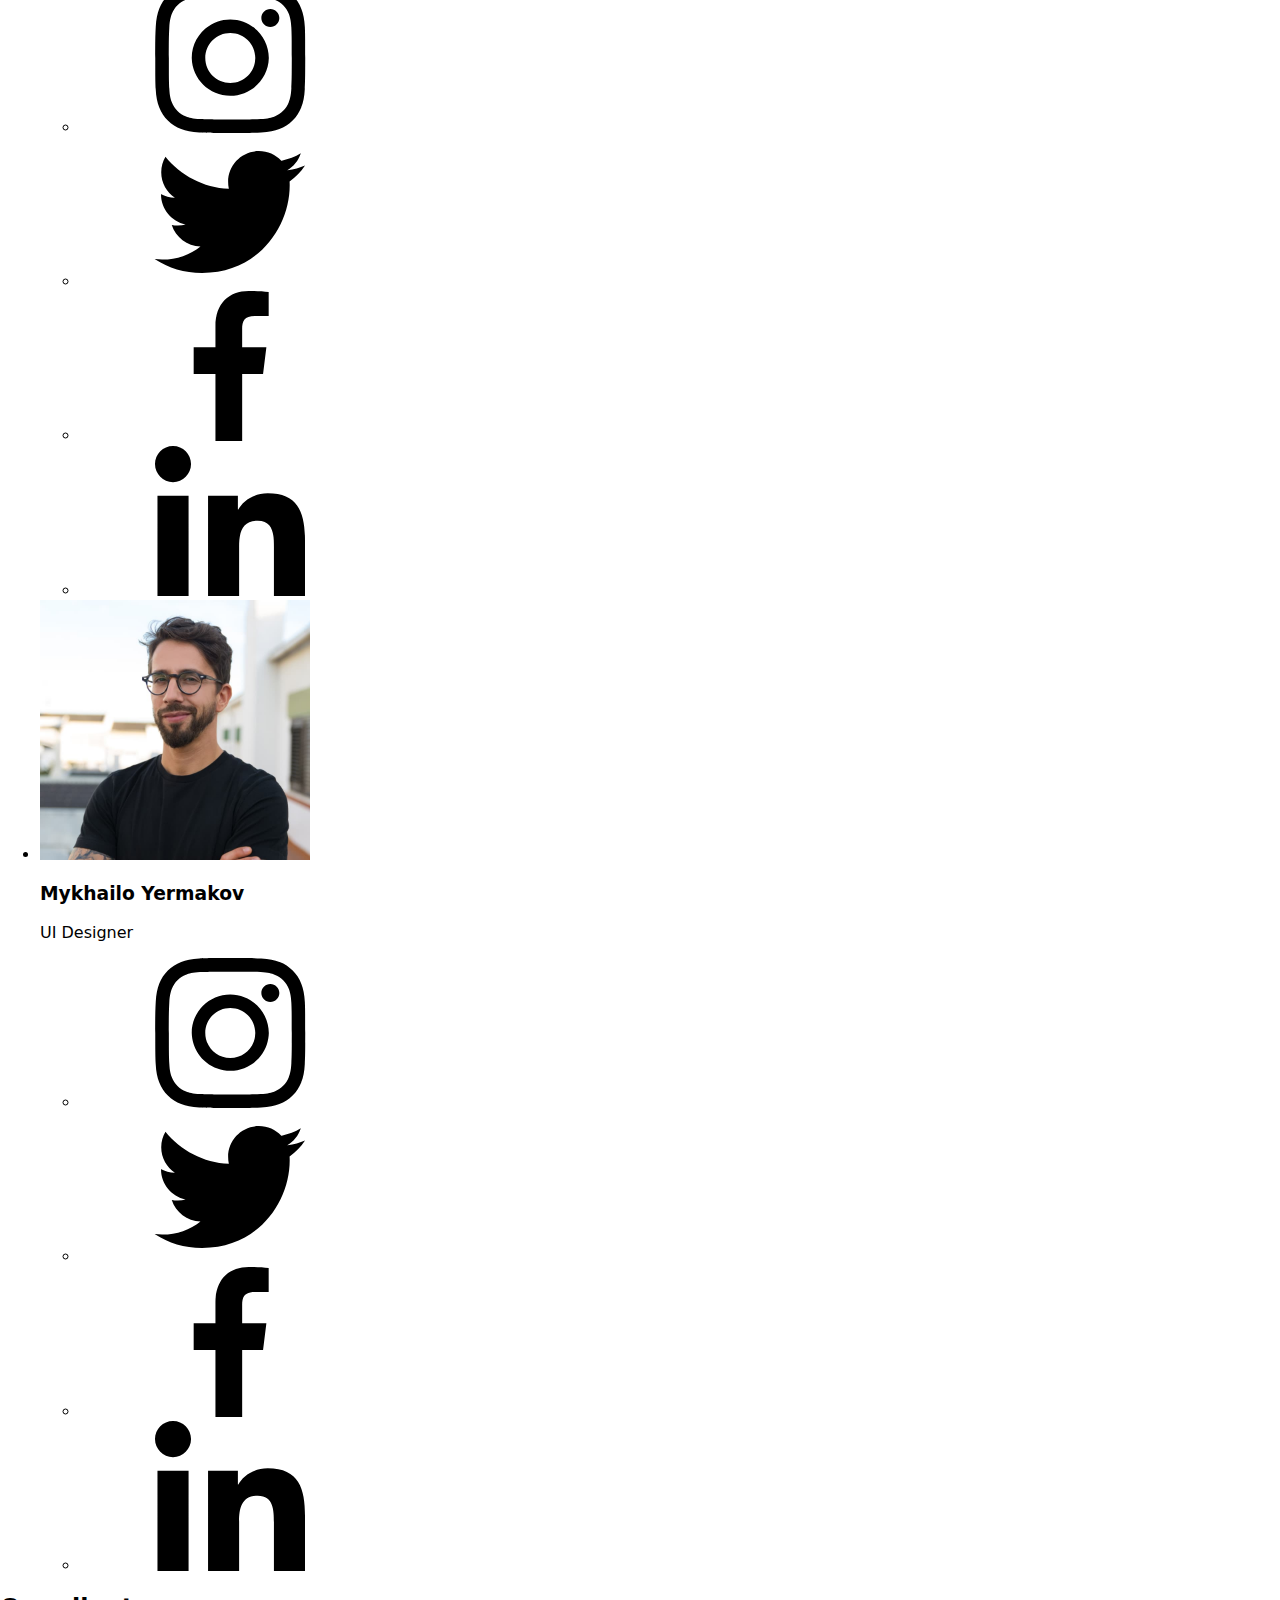
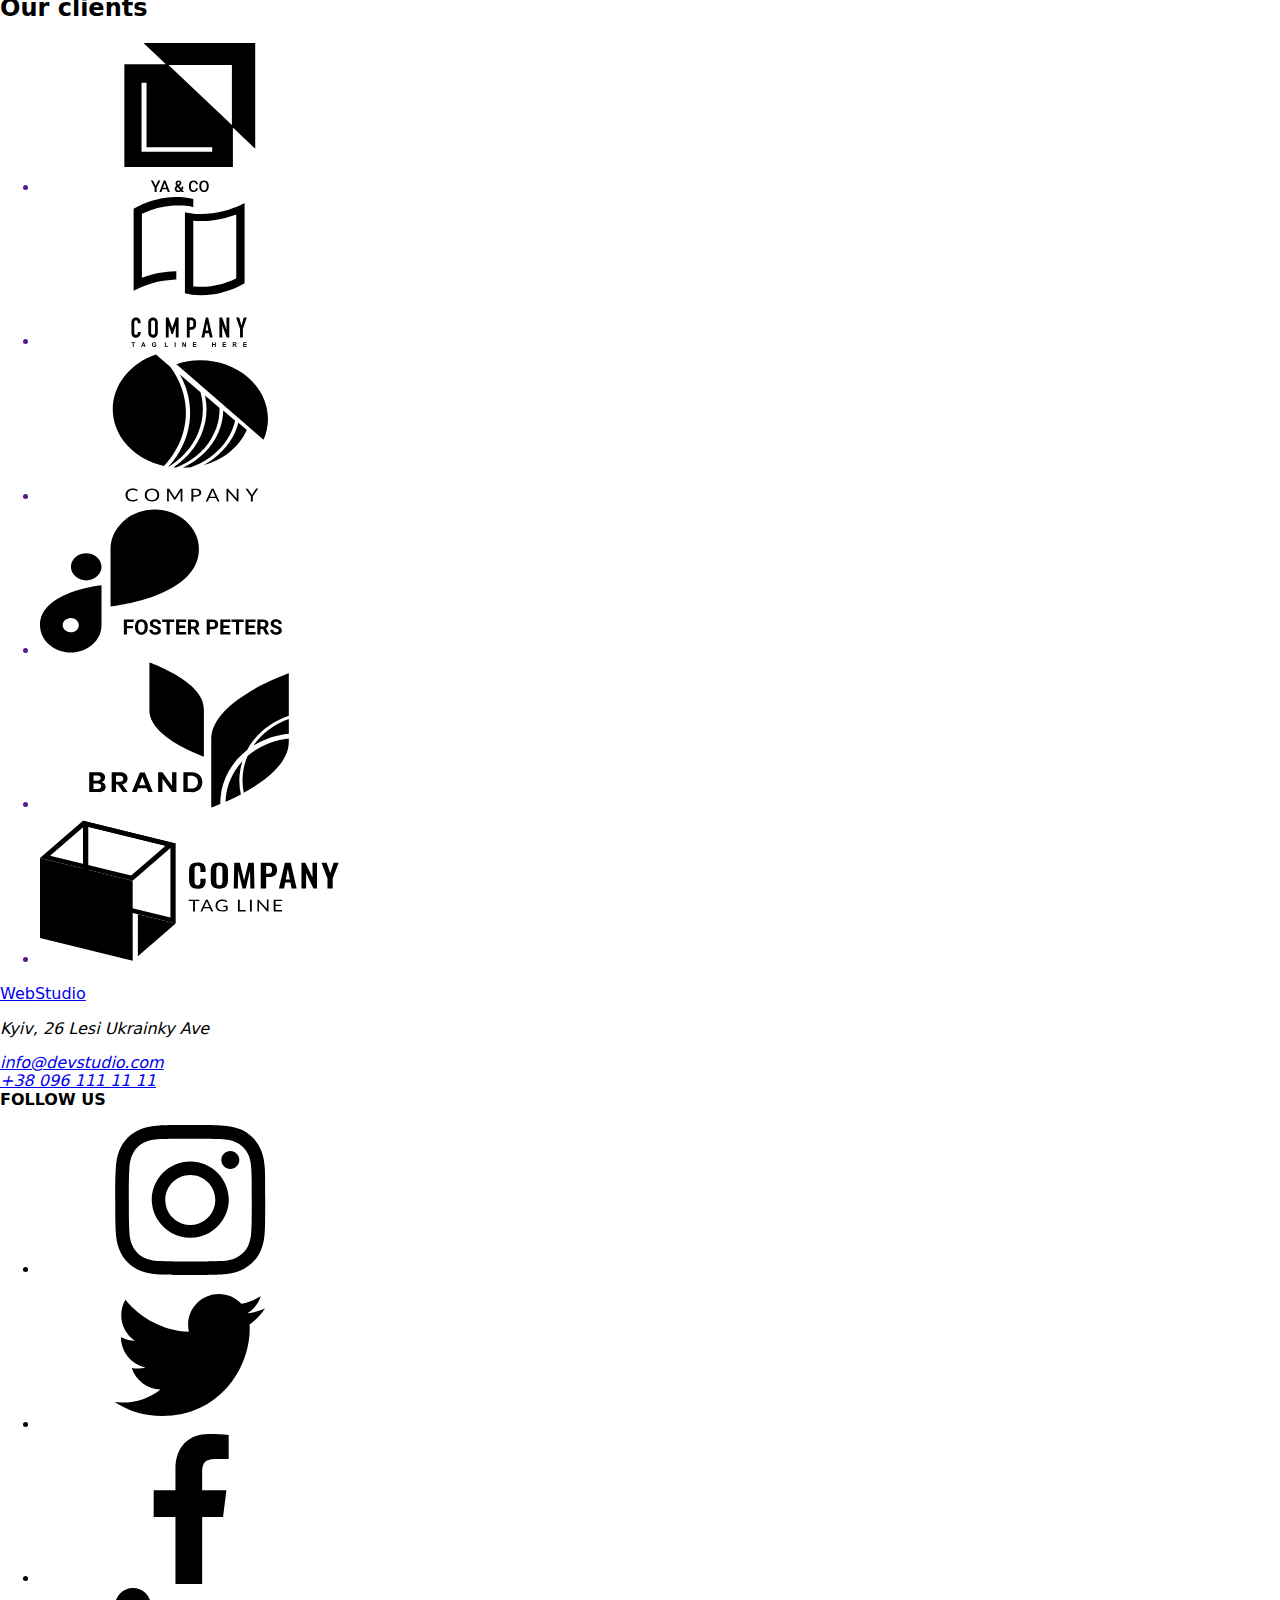
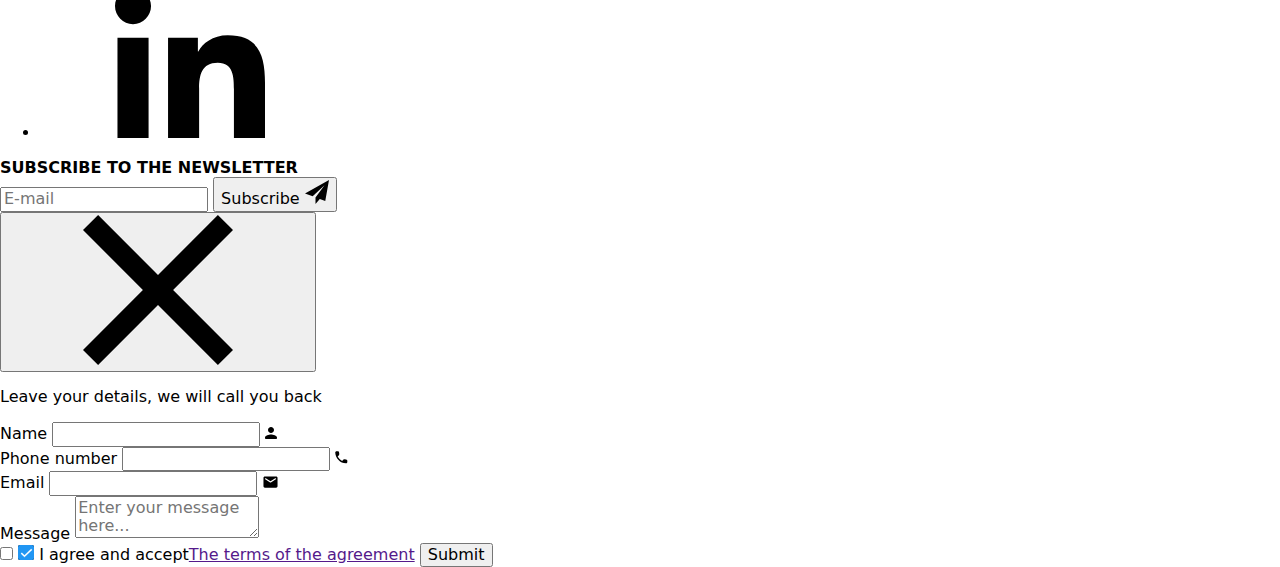
==== commit 8e18172c: "Refact CSS at SASS & some bug fix" ====
--- a/index.html
+++ b/index.html
@@ -12,7 +12,8 @@
     rel="stylesheet"
     href="https://cdnjs.cloudflare.com/ajax/libs/modern-normalize/2.0.0/modern-normalize.min.css"
      />
-    <link rel="stylesheet" href="./css/styles.css">
+    <link rel="stylesheet" href="./dist/css/main.min.css">
+    <!-- <link rel="stylesheet" href="./css/styles.css"> -->
 </head>
 <body>
 <!--Header-->
@@ -20,21 +21,21 @@
 <div class="container">
     <nav class="header-nav">
         <!-- Logo -->
-        <a class="logo" href="./index.html"><span class="logo-web">Web</span><span class="logo-studio">Studio</span></a>
+        <a class="logo" href="./index.html"><span class="logo__web">Web</span><span class="logo__studio">Studio</span></a>
         <!-- Navigation -->
-        <ul class="navigation">
-            <li><a class="link current" href="./index.html">Studio</a></li>
-            <li><a class="link" href="./portfolio.html">Portfolio</a></li>
-            <li><a class="link" href="./contacts.html">Contacts</a></li>
+        <ul class="header-nav__navigation">
+            <li><a class="header-nav__link current" href="./index.html">Studio</a></li>
+            <li><a class="header-nav__link" href="./portfolio.html">Portfolio</a></li>
+            <li><a class="header-nav__link" href="./contacts.html">Contacts</a></li>
         </ul>
-        <div class="header-contacts">
-            <a class="header-contacts-item" href="info@devstudio.com">
-                <svg class="header-icon" width="16" height="12">
+        <div class="header-nav__contacts">
+            <a class="header-nav__contacts--item" href="info@devstudio.com">
+                <svg class="header-nav__icon" width="16" height="12">
                     <use href="./images/icons.svg#mailIcon"></use>
                 </svg>
                 info@devstudio.com</a>
-            <a class="header-contacts-item" href="tel:+380961111111">
-                <svg class="header-icon" width="10" height="16">
+            <a class="header-nav__contacts--item" href="tel:+380961111111">
+                <svg class="header-nav__icon" width="10" height="16">
                     <use href="./images/icons.svg#phoneIcon"></use>
                 </svg>
                 +38 096 111 11 11</a>
@@ -46,37 +47,37 @@
     <main>
 <!-- Hero -->
         <section class="hero overlay">
-            <h1 class="hero-title">Effective solutions for <br> your business</h1>
-            <button data-modal-open type="button" class="hero-button">Request our service</button>
+            <h1 class="hero__title">Effective solutions for <br> your business</h1>
+            <button data-modal-open type="button" class="hero__button">Request our service</button>
         </section>
 <!-- Advantages -->
         <section class="section no-padding-bottom">
             <div class="container">
-            <h2 class="advantages-title">Our advantages</h2>
-            <ul class="advantages-list">
-                <li class="advantages-item icon-antenna">
-                    <svg class="advantages-icon">
+            <h2 class="advantages__title">Our advantages</h2>
+            <ul class="advantages__list">
+                <li class="advantages__item">
+                    <svg class="advantages__icon">
                         <use href="./images/icons.svg#antennaIcon"></use>
                     </svg>
                     <h3>ATTENTION TO DETAILS</h3>
                     <p>We go into all the details and processes of your business to develop a customized solution.</p>
                 </li>
-                <li class="advantages-item icon-clock">
-                    <svg class="advantages-icon">
+                <li class="advantages__item">
+                    <svg class="advantages__icon">
                         <use href="./images/icons.svg#clockIcon"></use>
                     </svg>
                     <h3>PUNCTUALITY</h3>
                     <p>With us, you can feel safe and secure. An important principle of the company: respect your time and deadlines.</p>
                 </li>
-                <li class="advantages-item icon-schedule">
-                    <svg class="advantages-icon">
+                <li class="advantages__item">
+                    <svg class="advantages__icon">
                         <use href="./images/icons.svg#scheduleIcon"></use>
                     </svg>
                     <h3>PLANNING</h3>
                     <p>You will be able to observe and participate in every phase of solution development and implementation.</p>
                 </li>
-                <li class="advantages-item icon-astronaut">
-                    <svg class="advantages-icon">
+                <li class="advantages__item">
+                    <svg class="advantages__icon">
                         <use href="./images/icons.svg#astronautIcon"></use>
                     </svg>
                     <h3>MODERN TECHNOLOGY</h3>
@@ -89,161 +90,161 @@
         <section class="section">
             <div class="container">
             <h2>What we do</h2>
-            <ul class="doing-list">
-                <li class="doing-item">
+            <ul class="doing__list">
+                <li class="doing__item">
                     <img src="./images/pcImg.jpg" alt="PC apps" width="370">
-                    <p class="doing-item-overlay">DESKTOP APPS</p>
-                </li>
-                <li class="doing-item">
+                    <p class="doing__item--overlay">DESKTOP APPS</p>
+                </li>
+                <li class="doing__item">
                     <img src="./images/mobileImg.jpg" alt="Mobile apps" width="370">
-                    <p class="doing-item-overlay">MOBILE APPS</p>
-                </li>
-                <li class="doing-item">
+                    <p class="doing__item--overlay">MOBILE APPS</p>
+                </li>
+                <li class="doing__item">
                     <img src="./images/tabletImg.jpg" alt="Tablet apps" width="370">
-                    <p class="doing-item-overlay">DESIGN SOLUTIONS</p>
+                    <p class="doing__item--overlay">DESIGN SOLUTIONS</p>
                 </li>
             </ul>
         </div>
         </section>
 <!-- Our team -->
-        <section class="section team-section">
+        <section class="section team__section">
             <div class="container">
             <h2>Our team</h2>
-            <ul class="team-list">
-                <li class="team-list-item">
+            <ul class="team__list">
+                <li class="team__item">
                     <img src="./images/teamImg1.jpg" alt="Ihor Demyanenko" width="270">
-                        <h3 class="team-name">Ihor Demyanenko</h3>
-                        <p class="job-title">Product Designer</p>
-                <ul class="social-list">
-                    <li class="social-list-item">
+                        <h3 class="team__name">Ihor Demyanenko</h3>
+                        <p class="job__title">Product Designer</p>
+                <ul class="social__list">
+                    <li class="social__item">
                         <a href="instagram.com">
-                            <svg class="social-icon">
+                            <svg class="social__icon">
                                 <use href="./images/icons.svg#instagramIcon"></use>
                             </svg>
                         </a>
                     </li>
-                    <li class="social-list-item">
+                    <li class="social__item">
                         <a href="twitter.com">
-                            <svg class="social-icon">
+                            <svg class="social__icon">
                                 <use href="./images/icons.svg#twitterIcon"></use>
                             </svg>
                         </a>
                     </li>
-                    <li class="social-list-item">
+                    <li class="social__item">
                         <a href="facebook.com">
-                            <svg class="social-icon">
+                            <svg class="social__icon">
                                 <use href="./images/icons.svg#facebookIcon"></use>
                             </svg>
                         </a>
                     </li>
-                    <li class="social-list-item">
+                    <li class="social__item">
                         <a href="linkedin.com">
-                            <svg class="social-icon">
+                            <svg class="social__icon">
                                 <use href="./images/icons.svg#linkedinIcon"></use>
                             </svg>
                         </a>
                     </li>
                 </ul>
                 </li>
-                <li class="team-list-item">
+                <li class="team__item">
                   <img src="./images/teamImg2.jpg" alt="Olga Repina" width="270">
-                        <h3 class="team-name">Olga Repina</h3>
-                        <p class="job-title">Frontend Developer</p>
-                    <ul class="social-list">
-                        <li class="social-list-item">
+                        <h3 class="team__name">Olga Repina</h3>
+                        <p class="job__title">Frontend Developer</p>
+                    <ul class="social__list">
+                        <li class="social__item">
                             <a href="instagram.com">
-                                <svg class="social-icon">
+                                <svg class="social__icon">
                                     <use href="./images/icons.svg#instagramIcon"></use>
                                 </svg>
                             </a>
                         </li>
-                        <li class="social-list-item">
+                        <li class="social__item">
                             <a href="twitter.com">
-                                <svg class="social-icon">
+                                <svg class="social__icon">
                                     <use href="./images/icons.svg#twitterIcon"></use>
                                 </svg>
                             </a>
                         </li>
-                        <li class="social-list-item">
+                        <li class="social__item">
                             <a href="facebook.com">
-                                <svg class="social-icon">
+                                <svg class="social__icon">
                                     <use href="./images/icons.svg#facebookIcon"></use>
                                 </svg>
                             </a>
                         </li>
-                        <li class="social-list-item">
+                        <li class="social__item">
                             <a href="linkedin.com">
-                                <svg class="social-icon">
+                                <svg class="social__icon">
                                     <use href="./images/icons.svg#linkedinIcon"></use>
                                 </svg>
                             </a>
                         </li>
                     </ul>
                 </li>
-                <li class="team-list-item">
+                <li class="team__item">
                   <img src="./images/teamImg3.jpg" alt="Mykola Tarasov" width="270">
-                        <h3 class="team-name">Mykola Tarasov</h3>
-                        <p class="job-title">Marketing</p>
-                    <ul class="social-list">
-                        <li class="social-list-item">
+                        <h3 class="team__name">Mykola Tarasov</h3>
+                        <p class="job__title">Marketing</p>
+                    <ul class="social__list">
+                        <li class="social__item">
                             <a href="instagram.com">
-                                <svg class="social-icon">
+                                <svg class="social__icon">
                                     <use href="./images/icons.svg#instagramIcon"></use>
                                 </svg>
                             </a>
                         </li>
-                        <li class="social-list-item">
+                        <li class="social__item">
                             <a href="twitter.com">
-                                <svg class="social-icon">
+                                <svg class="social__icon">
                                     <use href="./images/icons.svg#twitterIcon"></use>
                                 </svg>
                             </a>
                         </li>
-                        <li class="social-list-item">
+                        <li class="social__item">
                             <a href="facebook.com">
-                                <svg class="social-icon">
+                                <svg class="social__icon">
                                     <use href="./images/icons.svg#facebookIcon"></use>
                                 </svg>
                             </a>
                         </li>
-                        <li class="social-list-item">
+                        <li class="social__item">
                             <a href="linkedin.com">
-                                <svg class="social-icon">
+                                <svg class="social__icon">
                                     <use href="./images/icons.svg#linkedinIcon"></use>
                                 </svg>
                             </a>
                         </li>
                     </ul>
                 </li>
-                <li class="team-list-item">
+                <li class="team__item">
                     <img src="./images/teamImg4.jpg" alt="Mykhailo Yermakov" width="270">
-                        <h3 class="team-name">Mykhailo Yermakov</h3>
-                        <p class="job-title">UI Designer</p>
-                    <ul class="social-list">
-                        <li class="social-list-item">
+                        <h3 class="team__name">Mykhailo Yermakov</h3>
+                        <p class="job__title">UI Designer</p>
+                    <ul class="social__list">
+                        <li class="social__item">
                             <a href="instagram.com">
-                                <svg class="social-icon">
+                                <svg class="social__icon">
                                     <use href="./images/icons.svg#instagramIcon"></use>
                                 </svg>
                             </a>
                         </li>
-                        <li class="social-list-item">
+                        <li class="social__item">
                             <a href="twitter.com">
-                                <svg class="social-icon">
+                                <svg class="social__icon">
                                     <use href="./images/icons.svg#twitterIcon"></use>
                                 </svg>
                             </a>
                         </li>
-                        <li class="social-list-item">
+                        <li class="social__item">
                             <a href="facebook.com">
-                                <svg class="social-icon">
+                                <svg class="social__icon">
                                     <use href="./images/icons.svg#facebookIcon"></use>
                                 </svg>
                             </a>
                         </li>
-                        <li class="social-list-item">
+                        <li class="social__item">
                             <a href="linkedin.com">
-                                <svg class="social-icon">
+                                <svg class="social__icon">
                                     <use href="./images/icons.svg#linkedinIcon"></use>
                                 </svg>
                             </a>
@@ -258,45 +259,45 @@
         <section class="section">
         <div class="container">
             <h2>Our clients</h2>
-            <ul class="clients-list">
-                <a href="">
-                    <li class="clients-list-item">
-                        <svg class="client-icon">
+            <ul class="clients__list">
+                <a href="">
+                    <li class="clients__item">
+                        <svg class="client__icon">
                             <use href="./images/icons.svg#clientIcon1"></use>
                         </svg>
                     </li>
                 </a>
                 <a href="">
-                    <li class="clients-list-item">
-                        <svg class="client-icon">
+                    <li class="clients__item">
+                        <svg class="client__icon">
                             <use href="./images/icons.svg#clientIcon2"></use>
                         </svg>
                     </li>
                 </a>
                 <a href="">
-                    <li class="clients-list-item">
-                        <svg class="client-icon">
+                    <li class="clients__item">
+                        <svg class="client__icon">
                             <use href="./images/icons.svg#clientIcon3"></use>
                         </svg>
                     </li>
                 </a>
                 <a href="">
-                    <li class="clients-list-item">
-                        <svg class="client-icon">
+                    <li class="clients__item">
+                        <svg class="client__icon">
                             <use href="./images/icons.svg#clientIcon4"></use>
                         </svg>
                     </li>
                 </a>
                 <a href="">
-                    <li class="clients-list-item">
-                        <svg class="client-icon">
+                    <li class="clients__item">
+                        <svg class="client__icon">
                             <use href="./images/icons.svg#clientIcon5"></use>
                         </svg>
                     </li>
                 </a>
                 <a href="">
-                    <li class="clients-list-item">
-                        <svg class="client-icon">
+                    <li class="clients__item">
+                        <svg class="client__icon">
                             <use href="./images/icons.svg#clientIcon6"></use>
                         </svg>
                     </li>
@@ -305,46 +306,46 @@
         </div>
         </section>
 <!-- Footer -->
-    <footer class="footer">
-    <div class="container footer-blocks">
+<footer class="footer">
+    <div class="container footer__blocks">
 <!-- Logo -->
     <div class="logo-address-block">
-        <a class="logo" href="./index.html"><span class="logo-web">Web</span><span class="logo-studio-footer">Studio</span></a>
+        <a class="logo" href="./index.html"><span class="logo__web">Web</span><span class="logo__studio--footer">Studio</span></a>
 <!-- Address -->
         <address class="footer-address-block">
-                <p class="footer-address">Kyiv, 26 Lesi Ukrainky Ave</p>
-                <a class="footer-contacts-item email" href="info@devstudio.com">info@devstudio.com</a> <br>
-                <a class="footer-contacts-item" href="tel:+380961111111">+38 096 111 11 11</a>
+                <p class="footer__address">Kyiv, 26 Lesi Ukrainky Ave</p>
+                <a class="footer__item email" href="info@devstudio.com">info@devstudio.com</a> <br>
+                <a class="footer__item" href="tel:+380961111111">+38 096 111 11 11</a>
         </address>
     </div>
 <!-- Follow Us -->
         <div class="follow-us-block">
-            <strong class="follow-title">FOLLOW US</strong>
-            <ul class="follow-list">
-                <li class="follow-list-item">
+            <strong class="follow__title">FOLLOW US</strong>
+            <ul class="follow__list">
+                <li class="follow__item">
                     <a href="instagram.com">
-                        <svg class="social-icon">
+                        <svg class="social__icon">
                             <use href="./images/icons.svg#instagramIcon"></use>
                         </svg>
                     </a>
                 </li>
-                <li class="follow-list-item">
+                <li class="follow__item">
                     <a href="twitter.com">
-                        <svg class="social-icon">
+                        <svg class="social__icon">
                             <use href="./images/icons.svg#twitterIcon"></use>
                         </svg>
                     </a>
                 </li>
-                <li class="follow-list-item">
+                <li class="follow__item">
                     <a href="facebook.com">
-                        <svg class="social-icon">
+                        <svg class="social__icon">
                             <use href="./images/icons.svg#facebookIcon"></use>
                         </svg>
                     </a>
                 </li>
-                <li class="follow-list-item">
+                <li class="follow__item">
                     <a href="linkedin.com">
-                        <svg class="social-icon">
+                        <svg class="social__icon">
                             <use href="./images/icons.svg#linkedinIcon"></use>
                         </svg>
                     </a>
@@ -353,13 +354,13 @@
         </div>
  <!-- Subscribe -->
         <div class="subscribe-block">
-            <strong class="follow-title">SUBSCRIBE TO THE NEWSLETTER</strong>
-            <form class="subscribe-form">
+            <strong class="follow__title">SUBSCRIBE TO THE NEWSLETTER</strong>
+            <form class="subscribe__form">
                 <label for="user-email">
-                  <input id="user-email" class="email-input" type="email" name="email" placeholder="E-mail" required />
-                </label>
-                <button class="subscribe-button" type="submit">Subscribe
-                    <svg class="send-icon" width="24" height="24">
+                  <input id="user-email" class="subscribre__input" type="email" name="email" placeholder="E-mail" required autocomplete="on" />
+                </label>
+                <button class="subscribe__button" type="submit">Subscribe
+                    <svg class="send__icon" width="24" height="24">
                         <use href="./images/icons.svg#sendIcon"></use>
                     </svg>
                 </button>
@@ -370,55 +371,55 @@
 <!-- MODAL -->
     <div class="backdrop is-hidden" data-modal>
         <div class="modal">
-            <button data-modal-close class="close-button">
-                <svg class="close-icon">
+            <button data-modal-close class="close__button">
+                <svg class="close__icon">
                     <use href="./images/icons.svg#closeIcon"></use>
                 </svg>
             </button>
-            <p class="modal-title">Leave your details, we will call you back</p>
-            <form class="client-form" name="client-form" autocomplete="off">
-            <div class="form-field">
-                <label class="label-title" for="name">
+            <p class="modal__title">Leave your details, we will call you back</p>
+            <form class="client__form" name="client-form">
+            <div class="form__field">
+                <label class="label__title" for="name">
                   Name
                 </label>
-                <input class="form-input" type="text" name="name" id="name" required />
-                <svg class="new-client-icon" width="12" height="12">
+                <input class="form__input" type="text" name="name" id="name" required autocomplete="off" />
+                <svg class="new-client__icon" width="12" height="12">
                     <use href="./images/icons.svg#clientNameIcon"></use>
                 </svg>
             </div>
-            <div class="form-field">
-                <label class="label-title" for="phone">
+            <div class="form__field">
+                <label class="label__title" for="phone">
                   Phone number  
                 </label>
-                <input class="form-input" type="tel" name="phone" id="phone" required />
-                <svg class="new-client-icon" width="13" height="13">
+                <input class="form__input" type="tel" name="phone" id="phone" required autocomplete="off" />
+                <svg class="new-client__icon" width="13" height="13">
                     <use href="./images/icons.svg#clientPhoneIcon"></use>
                 </svg>
             </div>
-            <div class="form-field">
-                <label class="label-title" for="email">
+            <div class="form__field">
+                <label class="label__title" for="email">
                   Email
                 </label>
-                <input class="form-input" type="email" name="email" id="email" required />
-                <svg class="new-client-icon" width="15" height="12">
+                <input class="form__input" type="email" name="email" id="email" required autocomplete="off" />
+                <svg class="new-client__icon" width="15" height="12">
                     <use href="./images/icons.svg#clientMailIcon"></use>
                 </svg>
             </div>
-            <div class="form-field">
-                <label class="label-title" for="message">
+            <div class="form__field">
+                <label class="label__title" for="message">
                   Message
                 </label>
-                <textarea class="form-message" name="message" id="message" placeholder="Enter your message here..."></textarea>
+                <textarea class="form__message" name="message" id="message" placeholder="Enter your message here..."></textarea>
             </div>   
-                <label class="checkbox-label">
+                <label class="checkbox__label">
                 <input type="checkbox" class="checkbox" name="checkbox" unchecked />
-                <svg class="checkbox-icon" width="16" height="15">
-                    <use class="icon-unchecked" href="./images/icons.svg#uncheckIcon"></use>
-                    <use class="icon-checked" href="./images/icons.svg#checkIcon"></use>
-                </svg>
-                I agree and accept<a href=""><span class="text-agreement">The terms of the agreement</span></a>
-                </label>
-                <button class="input-button" type="submit">Submit</button>
+                <svg class="checkbox__icon" width="16" height="15">
+                    <use class="icon__unchecked" href="./images/icons.svg#uncheckIcon"></use>
+                    <use class="icon__checked" href="./images/icons.svg#checkIcon"></use>
+                </svg>
+                I agree and accept<a href=""><span class="text__agreement">The terms of the agreement</span></a>
+                </label>
+                <button class="submit__button" type="submit">Submit</button>
               </form>
         </div>
     </div>
--- a/css/styles.css
+++ b/css/styles.css
@@ -106,6 +106,16 @@
 
 /* HEADER */
 
+.header {
+    border-bottom: solid 1px;
+    border-color: #ECECEC;
+}
+
+.header-nav {
+    display: flex;
+    align-items: center;
+}
+
 .logo {
     font-family: 'Raleway';
     font-size: 26px;
@@ -113,17 +123,23 @@
     letter-spacing: 1.5px;
 
 }
-.logo-web {
+.logo__web {
     color: var(--accent-color);
-    
-
-}
-
-.logo-studio {
+}
+
+.logo__studio {
     color: #000000;
 }
 
-.link {
+.header-nav__navigation {
+    display: flex;
+    gap: 50px;
+    margin-left: 93px;
+}
+
+
+
+.header-nav__link {
     display: block;
     padding-top: 32px;
     padding-bottom: 32px;
@@ -136,18 +152,18 @@
     transition: color 250ms cubic-bezier(0.4, 0, 0.2, 1);
 }
 
-.link:hover, 
-.link:focus {
+.header-nav__link:hover, 
+.header-nav__link:focus {
     color: var(--accent-color);
 }
 
-.link.current {
+.header-nav__link.current {
     position: relative;
  
     color: var(--accent-color);
 }
 
-.link.current::after {
+.header-nav__link.current::after {
     position: absolute;
     bottom: -1px;
     left: 0;
@@ -159,33 +175,13 @@
     background-color: var(--accent-color);
 }
 
-.header {
-    border-bottom: solid 1px;
-    border-color: #ECECEC;
-}
-
-.header-nav {
-    display: flex;
-    align-items: center;
-}
-
-.navigation {
-    display: flex;
-    gap: 50px;
-    margin-left: 93px;
-}
-
-.header-contacts {
+.header-nav__contacts {
     display: flex;
     gap: 40px;
     margin-left: auto;
 }
 
-.header-icon {
-    margin-right: 10px;
-}
-
-.header-contacts-item {
+.header-nav__contacts--item {
     display: inline-flex;
     align-items: center;
     padding-top: 32px;
@@ -203,10 +199,14 @@
                 fill 250ms cubic-bezier(0.4, 0, 0.2, 1);
 }
 
-.header-contacts-item:hover,
-.header-contacts-item:focus {
+.header-nav__contacts--item:hover,
+.header-nav__contacts--item:focus {
     color: var(--accent-color);
     fill: var(--accent-color);
+}
+
+.header-nav__icon {
+    margin-right: 10px;
 }
 
 /* STUDIO PAGE */
@@ -231,7 +231,7 @@
   
 }
 
-.hero-title {
+.hero__title {
     color: var(--white-color);
     text-transform: uppercase;
     text-align: center;
@@ -244,7 +244,7 @@
     margin-bottom: 30px;
 }
 
-.hero-button {
+.hero__button {
     font-weight: 700;
     line-height: 1.8;
     text-align: center;
@@ -262,28 +262,28 @@
                 color 250ms cubic-bezier(0.4, 0, 0.2, 1);
 }
 
-.hero-button:hover,
-.hero-button:focus {
+.hero__button:hover,
+.hero__button:focus {
     background-color: var(--white-color);
     color: var(--accent-color);  
 }
 
 /* ADVANTEGES */
 
-.advantages-title {
+.advantages__title {
     display: none;
 }
 
-.advantages-list {
+.advantages__list {
     display: flex;
     gap: 30px;
 }
 
-.advantages-item {
+.advantages__item {
     width: 270px;
 }
 
-.advantages-icon {
+.advantages__icon {
     width: 270px;
     height: 120px;
     padding: 25px 100px;
@@ -294,18 +294,18 @@
 
 /* DOING LIST */
 
-.doing-list {
+.doing__list {
     
     display: flex;
     gap: 30px;
 }
 
-.doing-item {
+.doing__item {
     display: flex;
     position: relative;
 }
 
-.doing-item-overlay {
+.doing__item--overlay {
     display: flex;
     position: absolute;
     left: 0;
@@ -324,17 +324,17 @@
 
 /* OUR TEAM */
 
-.team-section {
+.team__section {
     background-color: var(--background-secondary-color);
 }
 
-.team-list {
+.team__list {
     display: flex;
     gap: 30px;
 
 }
 
-.team-list-item {
+.team__item {
     display: flex;
     flex-direction: column;
     text-align: center;
@@ -351,24 +351,24 @@
     transition: box-shadow 250ms cubic-bezier(0.4, 0, 0.2, 1);
 }
 
-.team-list-item:hover,
-.team-list-item:focus {
+.team__item:hover,
+.team__item:focus {
     box-shadow: 0px 4px 4px 0px rgba(0, 0, 0, 0.25);
 }
 
-.team-name {
+.team__name {
     font-size: 16px;
     font-weight: 500;
 
     margin-top: 30px;
     margin-bottom: 10px;
 }
-.job-title {
+.job__title {
     font-size: 16px;
     line-height: 1.2;
 }
 
-.social-list {
+.social__list {
     display: flex;
     gap: 10px;
     justify-content: center;
@@ -376,7 +376,7 @@
     margin-bottom: 30px;
 }
 
-.social-list-item {
+.social__item {
     display: flex;
     justify-content: center;
     align-items: center;
@@ -393,13 +393,13 @@
                 fill 250ms cubic-bezier(0.4, 0, 0.2, 1);
 }
 
-.social-list-item:hover,
-.social-list-item:focus {
+.social__item:hover,
+.social__item:focus {
     background-color: var(--accent-color);
     fill: var(--white-color);
 }
 
-.social-icon {
+.social__icon {
     display: block;
     width: 20px;
     height: 20px;
@@ -407,12 +407,12 @@
 
 /* OUR CLIENTS */
 
-.clients-list {
+.clients__list {
     display: flex;
     gap: 30px;
 }
 
-.clients-list-item {
+.clients__item {
     display: flex;
     justify-content: center;
     width: 170px;
@@ -428,8 +428,8 @@
                 fill 250ms cubic-bezier(0.4, 0, 0.2, 1);
 }
 
-.clients-list-item:hover,
-.clients-list-item:focus {
+.clients__item:hover,
+.clients__item:focus {
     border-color: var(--accent-color);
     fill: var(--accent-color);
 }
@@ -442,11 +442,11 @@
     padding-bottom: 60px;
 }
 
-.logo-studio-footer {
-    color: var(--white-color);
-}
-
-.footer-blocks {
+.logo__studio--footer {
+    color: var(--white-color);
+}
+
+.footer__blocks {
     display: flex;
 }
 
@@ -459,12 +459,12 @@
     flex-direction: column;
     width: 231px;
 }
-.footer-address {
+.footer__address {
     color: var(--white-color);
     margin-top: 28px;
 }
 
-.footer-contacts-item {
+.footer__item {
     font-size: 14px;
     line-height: 1.8;
     letter-spacing: 1 px;
@@ -474,8 +474,8 @@
     transition: color 250ms cubic-bezier(0.4, 0, 0.2, 1);
 }
 
-.footer-contacts-item:hover,
-.footer-contacts-focus {
+.footer__item:hover,
+.footer__focus {
     color: var(--accent-color);
 }
 
@@ -493,19 +493,19 @@
     gap: 20px;
 }
 
-.follow-title {
+.follow__title {
     font-size: 14px;
     line-height: 1.8;
     letter-spacing: 1 px;
     color: var(--white-color);
 }
 
-.follow-list {
+.follow__list {
     display: flex;
     gap: 10px;
 }
 
-.follow-list-item {
+.follow__item {
     display: flex;
     justify-content: center;
     align-items: center;
@@ -521,13 +521,9 @@
     transition: background-color 250ms cubic-bezier(0.4, 0, 0.2, 1);
 }
 
-.follow-list-item:hover,
-.follow-list-item:focus {
+.follow__item:hover,
+.follow__item:focus {
     background-color: var(--accent-color);
-}
-
-.folow-list-img {
-    display: block;
 }
 
 .subscribe-block {
@@ -538,12 +534,12 @@
     gap: 20px;
 }
 
-.subscribe-form {
+.subscribe__form {
     display: flex;
     gap: 12px;
 }
 
-.email-input {
+.subscribre__input {
     width: 358px;
     height: 50px;
     padding-top: 15px;
@@ -559,12 +555,12 @@
    
 }
 
-.email-input:hover,
-.email-input:focus {
+.subscribre__input:hover,
+.subscribre__input:focus {
     border: var(--accent-color) solid 1px;
 }
 
-.subscribe-button {
+.subscribe__button {
     display: inline-flex;
     justify-content: center;
     align-items: center;
@@ -586,21 +582,21 @@
                 color 250ms cubic-bezier(0.4, 0, 0.2, 1);
 }
 
-.subscribe-button:hover,
-.subscribe-button:focus {
+.subscribe__button:hover,
+.subscribe__button:focus {
     background-color: var(--white-color);
     color: var(--accent-color);  
 }
 
-.send-icon {
+.send__icon {
     margin-left: 10px;
     fill: var(--white-color);
 
     transition: fill 250ms cubic-bezier(0.4, 0, 0.2, 1);
 }
 
-.subscribe-button:hover .send-icon,
-.subscribe-button:focus .send-icon {
+.subscribe__button:hover .send__icon,
+.subscribe__button:focus .send__icon {
     fill: var(--accent-color); 
 }
 
@@ -639,7 +635,7 @@
     transition: transform 250ms cubic-bezier(0.4, 0, 0.2, 1);
 }
 
-.close-button {
+.close__button {
     position: absolute;
     top: 17px;
     right: 17px;
@@ -659,18 +655,18 @@
     transition: fill 250ms cubic-bezier(0.4, 0, 0.2, 1);
 }
 
-.close-button:hover,
-.close-button:focus {
+.close__button:hover,
+.close__button:focus {
     fill: var(--accent-color);
 }
 
-.close-icon {
+.close__icon {
     display: block;
     width: 11px;
     height: 11px;
 }
 
-.modal-title {
+.modal__title {
     margin-top: 40px;
     margin-left: 40px;
     margin-right: 40px;
@@ -684,14 +680,14 @@
     text-align: center;
 }
 
-.client-form {
+.client__form {
     display: flex;
     flex-direction: column;
     gap: 10px;
     margin-bottom: 20px;
 }
 
-.form-field {
+.form__field {
     position: relative;
     display: flex;
     flex-direction: column;
@@ -700,7 +696,7 @@
     gap: 4px;
 }
 
-.label-title {
+.label__title {
 
     color: var(--secondary-color);
     font-weight: 400;
@@ -709,7 +705,7 @@
     letter-spacing: 1px;
 }
 
-.form-input {
+.form__input {
     
     width: 100%;
     height: 40px;
@@ -723,12 +719,12 @@
     
 }
 
-.form-input:focus{
+.form__input:focus{
     border: var(--accent-color) solid 1px;
 
 }
 
-.new-client-icon {
+.new-client__icon {
     position: absolute;
     top: 32px;
     left: 15px; 
@@ -737,11 +733,11 @@
     transition: fill 250ms cubic-bezier(0.4, 0, 0.2, 1);
 }
 
-.form-field:focus-within .new-client-icon {
+.form__field:focus-within .new-client__icon {
     fill: var(--accent-color);
 }
 
-.form-message {
+.form__message {
     width: 100%;
     height: 120px;
     padding: 12px 16px;
@@ -752,16 +748,16 @@
     transition: border 250ms cubic-bezier(0.4, 0, 0.2, 1);
 }
 
-.form-message:focus {
+.form__message:focus {
     border: var(--accent-color) solid 1px;
   
 }
 
-.form-message::placeholder {
+.form__message::placeholder {
     color: rgba(117, 117, 117, 0.5);
 }
 
-.checkbox-label {
+.checkbox__label {
     display: flex;
     margin-top: 10px;
     margin-left: 50px;
@@ -776,27 +772,27 @@
     appearance: none;
 }
 
-.icon-checked {
+.icon__checked {
     opacity: 0;
     transition: opacity 250ms cubic-bezier(0.4, 0, 0.2, 1);
   }
-  .checkbox:checked + .checkbox-icon .icon-checked  {
+  .checkbox:checked + .checkbox__icon .icon__checked  {
     opacity: 1;
   }
   .icon-unchecked {
     opacity: 1;
     transition: opacity 250ms cubic-bezier(0.4, 0, 0.2, 1);
   }
-  .checkbox:checked + .checkbox-icon .icon-unchecked  {
+  .checkbox:checked + .checkbox__icon .icon__unchecked  {
     opacity: 0;
   }
 
-.text-agreement {
+.text__agreement {
     color: var(--accent-color);
     text-decoration: underline;
 }
 
-.input-button {
+.submit__button {
     margin-left: auto;
     margin-right: auto;
     margin-top: 20px;
@@ -824,14 +820,14 @@
 
 /* BUTTONS-LIST */
 
-.buttons-list {
+.buttons__list {
     display: flex;
     justify-content: center;
     gap: 8px;
-    margin-bottom: 50px;
-}
-
-.buttons-list-item {
+   
+}
+
+.buttons__item {
     cursor: pointer;
     background-color: var(--background-secondary-color);
     font-family: inherit;
@@ -854,8 +850,8 @@
                 color 250ms cubic-bezier(0.4, 0, 0.2, 1);
 }
 
-.buttons-list-item:hover,
-.buttons-list-item:focus {
+.buttons__item:hover,
+.buttons__item:focus {
     background-color: var(--accent-color);
     color: var(--white-color);
 
@@ -866,13 +862,13 @@
 
 /* PROJECTS LIST */
 
-.project-list {
+.project__list {
     display: flex;
     flex-wrap: wrap;
     gap: 30px;
 }
 
-.project-item {
+.project__item {
     display: flex;
     flex-direction: column;
     align-items: center;
@@ -885,17 +881,17 @@
 
 }
 
-.project-item:hover,
-.project-item:focus {
+.project__item:hover,
+.project__item:focus {
     box-shadow: 0px 4px 4px 0px rgba(0, 0, 0, 0.25);
 }
 
-.project-item-thumb {
+.project__item--thumb {
     position: relative;
     overflow: hidden;
 }
 
-.project-item-text {
+.project__item--text {
     position: absolute;
     top: 0;
     left: 0;
@@ -919,20 +915,20 @@
                 transform 250ms cubic-bezier(0.4, 0, 0.2, 1);
 }
 
-.project-item:hover .project-item-text {
+.project__item:hover .project__item--text {
     opacity: 0.9;
     
     transform: translateY(0);
    
 }
 
-.project-item:focus .project-item-text {
+.project__item:focus .project__item--text {
     opacity: 0.9;
    
     transform: translateY(0);
 }
 
-.project-name {
+.project__name {
     font-weight: 700;
     font-size: 18px;
     line-height: 2;
@@ -945,7 +941,7 @@
     margin-bottom: 4px;
 }
 
-.project-subvision {
+.project__subvision {
     font-size: 16px;
     line-height: 1.8;
 
@@ -953,3 +949,40 @@
     margin-right: 24px;
     margin-left: 24px;   
 }
+
+/* CONTACTS PAGE */
+
+.contacts__thumb {
+    display: flex;
+    flex-direction: column;
+    align-items: center;
+    margin-bottom: 0;
+    margin-top: 20px;
+}
+
+.contacts__title {
+    font-size: 34px;
+    line-height: 1.8;
+    letter-spacing: 1px;
+    margin-bottom: 15px;
+}
+
+.contacts__text{
+    font-size: 34px;
+    line-height: 1.8;
+    letter-spacing: 1 px;
+}
+
+.contacts__link {
+    font-size: 34px;
+    line-height: 1.8;
+    letter-spacing: 1 px;
+    color: var(--accent-color);
+
+    transition: color 250ms cubic-bezier(0.4, 0, 0.2, 1);
+}
+
+.contacts__link:hover,
+.contacts__link:focus {
+    color: var(--accent-color);
+}